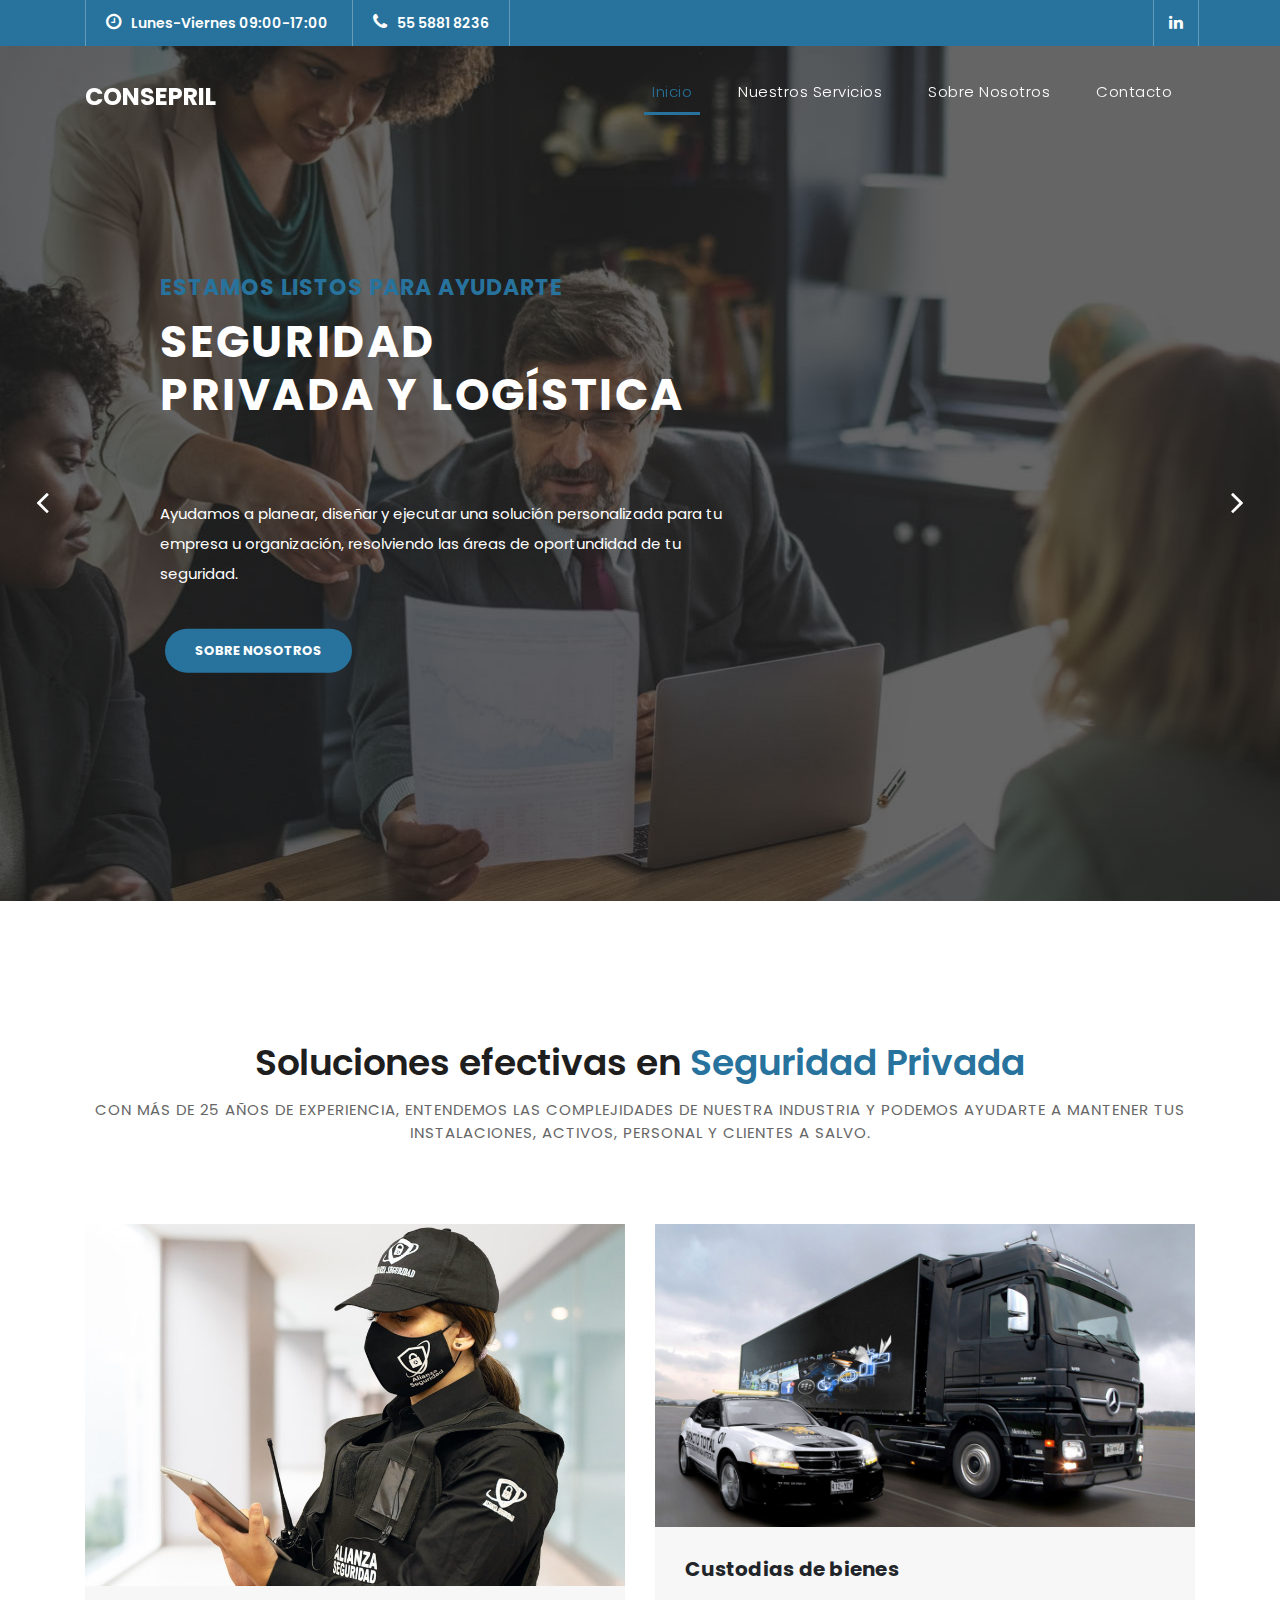
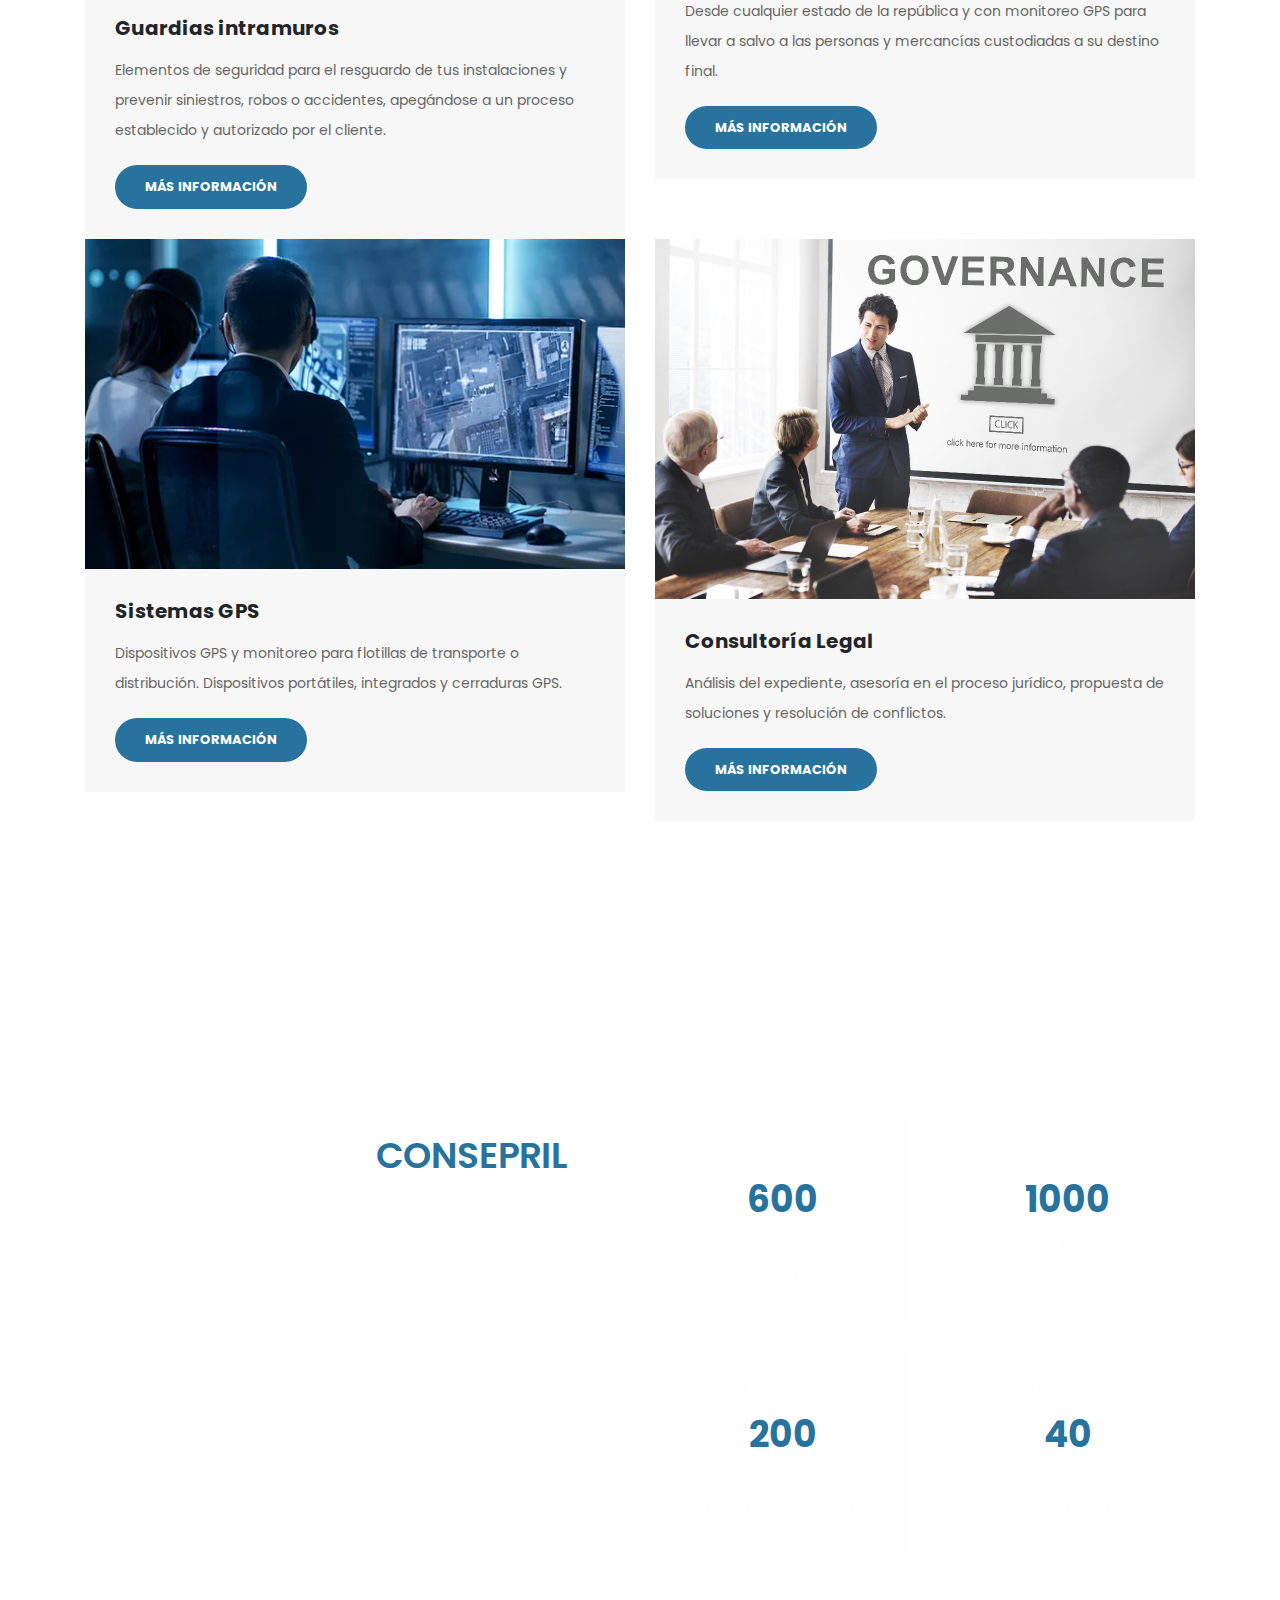
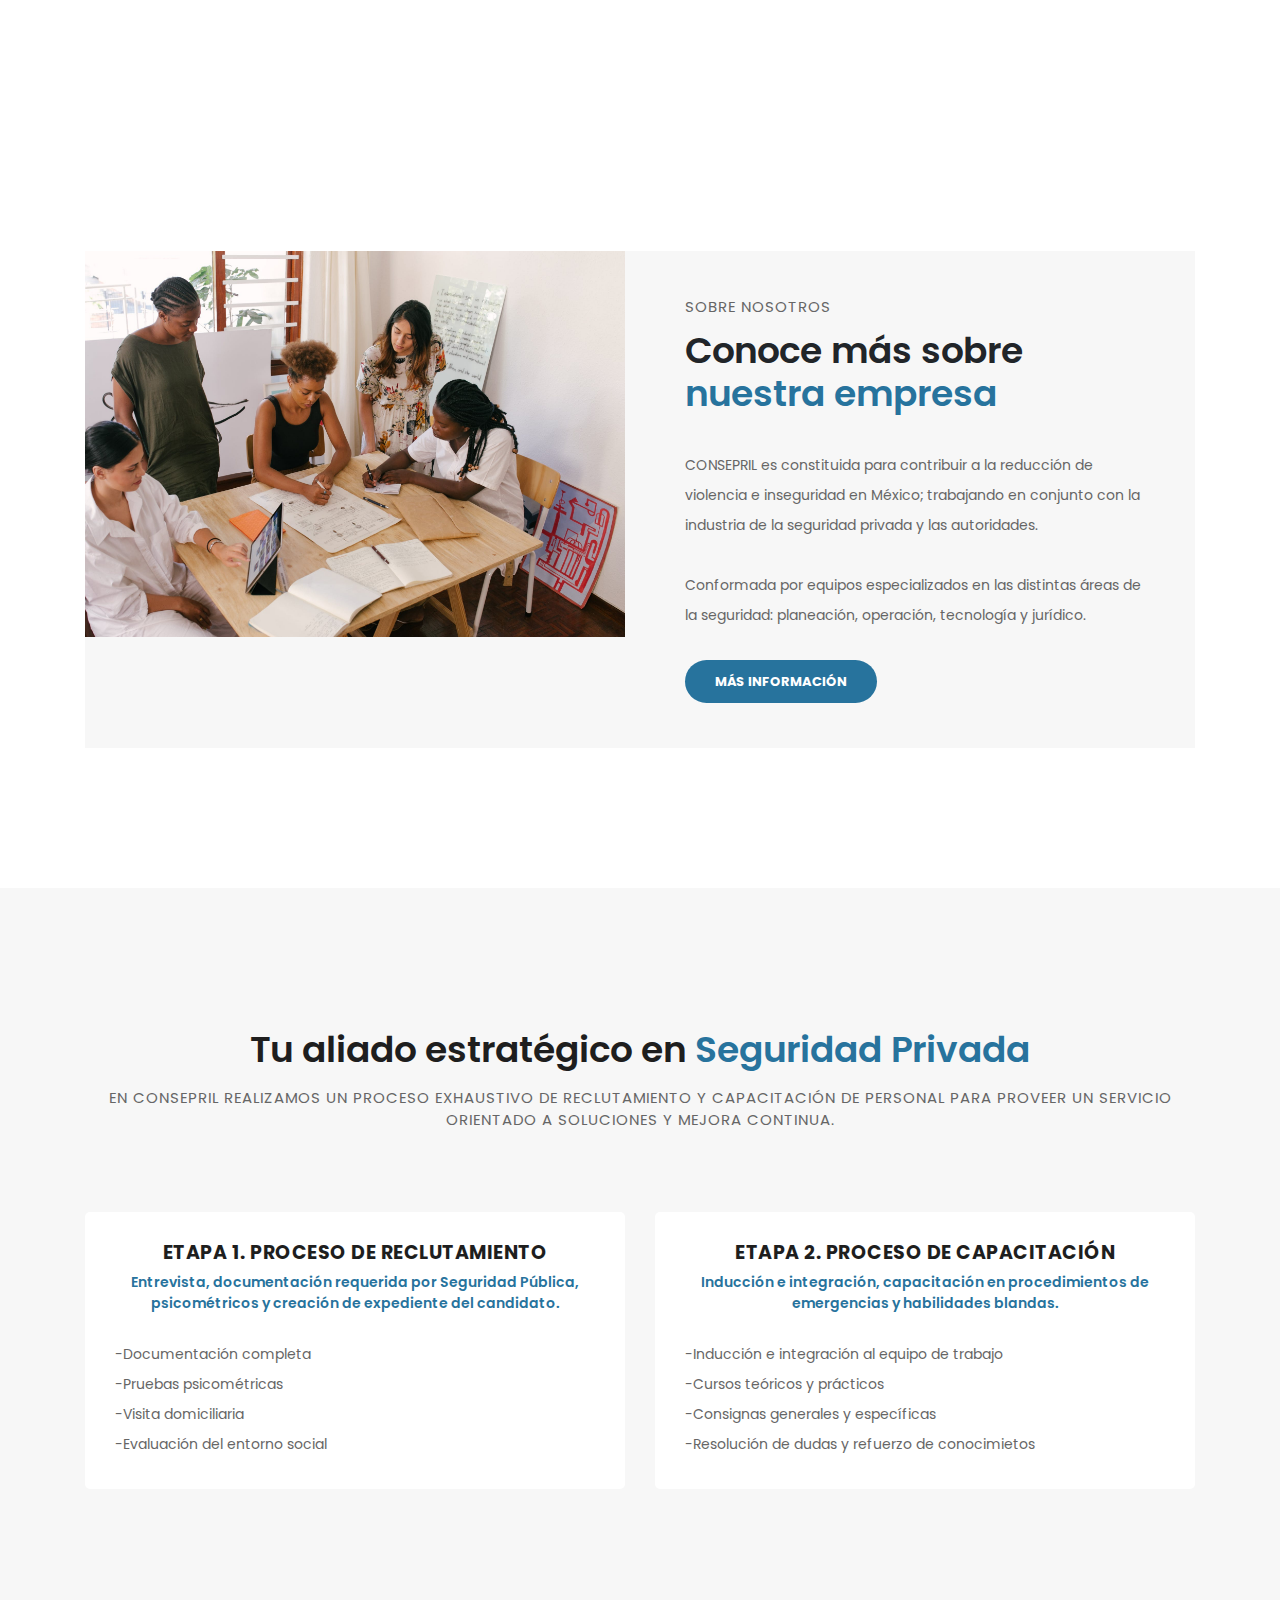
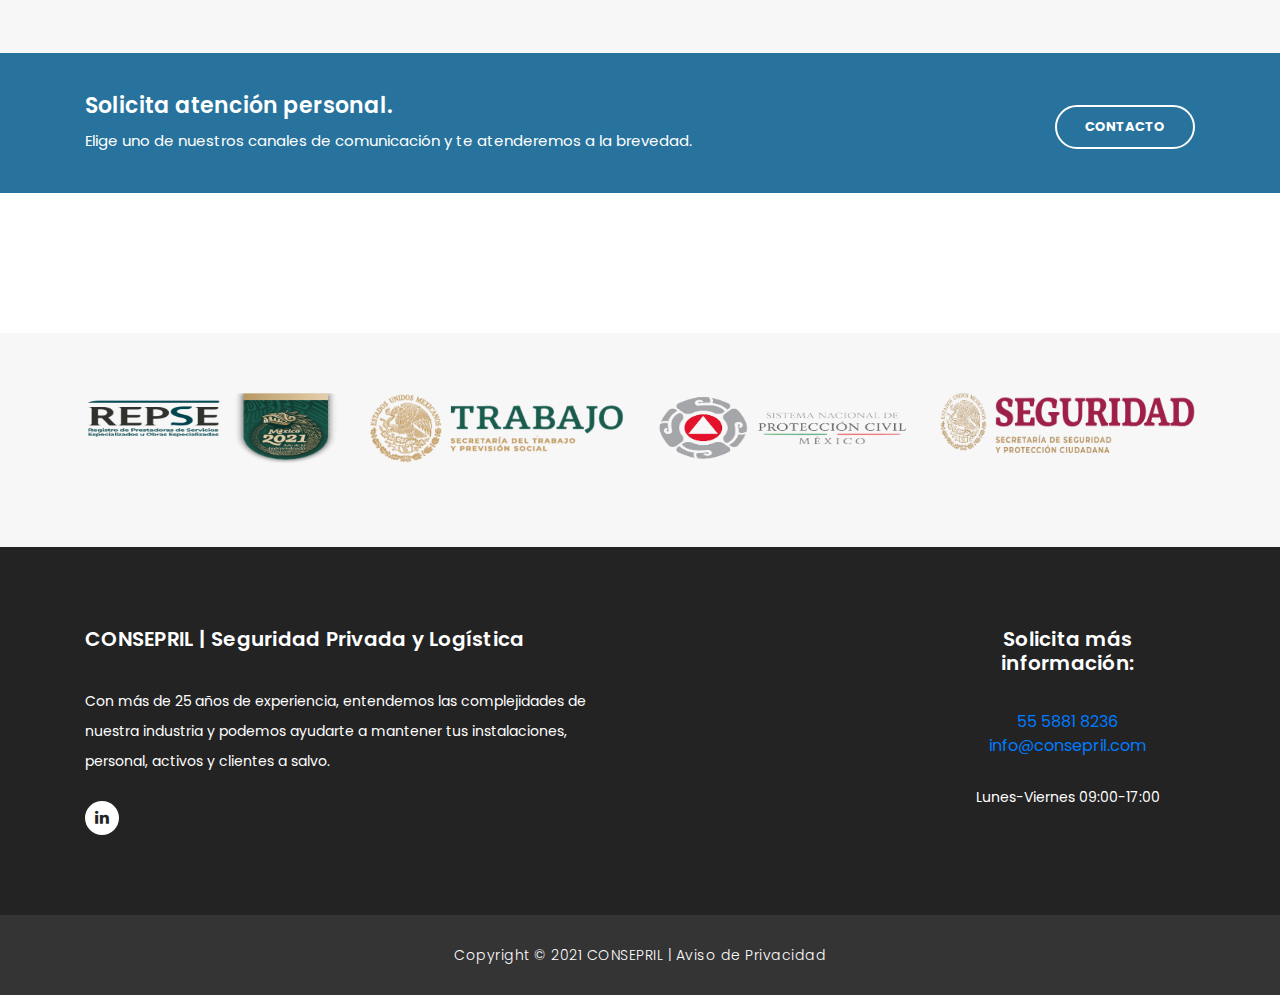
==== index.html @ 5b030048 "Updates" ====
<!DOCTYPE html>
<html lang="en">

  <head>

    <meta charset="utf-8">
    <meta name="viewport" content="width=device-width, initial-scale=1, shrink-to-fit=no">
    <meta name="description" content="">
    <meta name="author" content="TemplateMo">
    <link href="https://fonts.googleapis.com/css?family=Poppins:100,200,300,400,500,600,700,800,900&display=swap" rel="stylesheet">

    <title>CONSEPRIL | Seguridad Privada y Logística</title>

    <!-- Bootstrap core CSS -->
    <link href="vendor/bootstrap/css/bootstrap.min.css" rel="stylesheet">

    <!-- Additional CSS Files -->
    <link rel="stylesheet" href="assets/css/fontawesome.css">
    <link rel="stylesheet" href="assets/css/templatemo-finance-business.css">
    <link rel="stylesheet" href="assets/css/owl.css">
<!--

Finance Business TemplateMo

https://templatemo.com/tm-545-finance-business

-->
  </head>

  <body>

    <!-- ***** Preloader Start ***** -->
    <div id="preloader">
        <div class="jumper">
            <div></div>
            <div></div>
            <div></div>
        </div>
    </div>  
    <!-- ***** Preloader End ***** -->

    <!-- Header -->
    <div class="sub-header">
      <div class="container">
        <div class="row">
          <div class="col-md-8 col-xs-12">
            <ul class="left-info">
              <li><a href="#"><i class="fa fa-clock-o"></i>Lunes-Viernes 09:00-17:00</a></li>
              <li><a href="#"><i class="fa fa-phone"></i>55 5881 8236</a></li>
            </ul>
          </div>
          <div class="col-md-4">
            <ul class="right-icons">
              <li><a href="https://www.linkedin.com/company/consepril/"><i class="fa fa-linkedin"></i></a></li>
            </ul>
          </div>
        </div>
      </div>
    </div>

    <header class="">
      <nav class="navbar navbar-expand-lg">
        <div class="container">
          <a class="navbar-brand" href="index.html"><h2>CONSEPRIL</h2></a>
          <button class="navbar-toggler" type="button" data-toggle="collapse" data-target="#navbarResponsive" aria-controls="navbarResponsive" aria-expanded="false" aria-label="Toggle navigation">
            <span class="navbar-toggler-icon"></span>
          </button>
          <div class="collapse navbar-collapse" id="navbarResponsive">
            <ul class="navbar-nav ml-auto">
              <li class="nav-item">
                <a class="nav-link current" href="#top">Inicio
                  <span class="sr-only">(current)</span>
                </a>
              </li>
              <li class="nav-item">
                <a class="nav-link" href="#services">Nuestros Servicios</a>
              </li>
              <li class="nav-item">
                <a class="nav-link" href="#about">Sobre Nosotros</a>
              </li>              
              <li class="nav-item">
                <a class="nav-link" href="#contactus">Contacto</a>
              </li>
            </ul>
          </div>
        </div>
      </nav>
    </header>

    <!-- Page Content -->
    <!-- Banner Starts Here -->
    <div class="main-banner header-text" id="top">
        <div class="Modern-Slider">
          <!-- Item -->
          <div class="item item-1">
            <div class="img-fill">
                <div class="text-content">
                  <h6>Estamos listos para ayudarte</h6>
                  <h4>Seguridad<br> Privada y Logística</h4>
                  <br><br><p>Ayudamos a planear, diseñar y ejecutar una solución personalizada para tu empresa u organización, resolviendo las áreas de oportundidad de tu seguridad.</p>
                  <a href="#about" class="filled-button">Sobre Nosotros</a>
                </div>
            </div>
          </div>
          <!-- // Item -->
          <!-- Item -->
          <div class="item item-2">
            <div class="img-fill">
                <div class="text-content">
                  <h6>Guardias intramuros</h6>
                  <h4>Protegemos <br>tu patrimonio<br> y tranquilidad</h4>
                  <br><br><p>Personal capacitado en procedimientos de emergencias, enfocados en soluciones y mejora continua.</p>
                  <a href="#services" class="filled-button">Nuestros Servicios</a>
                </div>
            </div>
          </div>
          <!-- // Item -->
          <!-- Item -->
          <div class="item item-3">
            <div class="img-fill">
                <div class="text-content">
                  <h6>Custodias de bienes</h6>
                  <h4>Protegemos <br>tu personal<br> y mercancías</h4>
                  <br><br> <p>Enfocados a prevenir riesgos, llevando a salvo a las personas y mercancías custodiadas a su destino final.</p>
                  <a href="#services" class="filled-button">Nuestros Servicios</a>
                </div>
            </div>
          </div>
          <div class="item item-3">
            <div class="img-fill">
                <div class="text-content">
                  <h6>Sistemas GPS</h6>
                  <h4>Protegemos <br>tus vehículos<br> vía GPS</h4>
                  <br><br><p>Nuestros dispositivos permiten detectar encendido del motor, geo-localización, inmobilización del vehículo, entre otros.</p>
                  <a href="#services" class="filled-button">Nuestros Servicios</a>
                </div>
            </div>
          </div>
          <div class="item item-3">
            <div class="img-fill">
                <div class="text-content">
                  <h6>Consultoría Legal</h6>
                  <h4>Soporte jurídico ante siniestros</h4>
                  <br><br><p>Nuestro equipo jurídico te asesora y acompaña. Especialistas en derecho penal y criminología.</p>
                  <a href="#services" class="filled-button">Nuestros Servicios</a>
                </div>
            </div>
          </div>
          <!-- // Item -->
        </div>
    </div>
    <!-- Banner Ends Here -->


    <div class="services" id="services">
      <div class="container">
        <div class="row">
          <div class="col-md-12">
            <div class="section-heading">
              <h2>Soluciones efectivas en<em> Seguridad Privada</em></h2>
              <span>Con más de 25 años de experiencia, entendemos las complejidades de nuestra industria y podemos ayudarte a mantener tus instalaciones, activos, personal y clientes a salvo.</span>
            </div>
          </div>
          <div class="col-md-6">
            <div class="service-item">
              <img src="assets/images/guardiaex.jpeg" alt="">
              <div class="down-content">
                <h4>Guardias intramuros</h4>
                <p>Elementos de seguridad para el resguardo de tus instalaciones y prevenir siniestros, robos o accidentes, apegándose a un proceso establecido y autorizado por el cliente.</p>
                <a href="services.html" class="filled-button">Más Información</a>
              </div>
            </div>
          </div>
          <div class="col-md-6">
            <div class="service-item">
              <img src="assets/images/custodiaex.jpeg" alt="">
              <div class="down-content">
                <h4>Custodias de bienes </h4>
                <p>Desde cualquier estado de la república y con monitoreo GPS para llevar a salvo a las personas y mercancías custodiadas a su destino final.</p>
                <a href="services.html" class="filled-button">Más Información</a>
              </div>
            </div>
          </div>
          <div class="col-md-6">
            <div class="service-item">
              <img src="assets/images/gpsex.webp" alt="">
              <div class="down-content">
                <h4>Sistemas GPS</h4>
                <p>Dispositivos GPS y monitoreo para flotillas de transporte o distribución. Dispositivos portátiles, integrados y cerraduras GPS.</p>
                <a href="services.html" class="filled-button">Más Información</a>
              </div>
            </div>
          </div>
            <div class="col-md-6">
              <div class="service-item">
                <img src="assets/images/abogadosex.jpeg" alt="">
                <div class="down-content">
                  <h4>Consultoría Legal</h4>
                  <p>Análisis del expediente, asesoría en el proceso jurídico, propuesta de soluciones y resolución de conflictos.</p>
                  <a href="services.html" class="filled-button">Más Información</a>
                </div>
              </div>
          </div>
        </div>
      </div>
    </div>

    <div class="fun-facts">
      <div class="container">
        <div class="row">
          <div class="col-md-6">
            <div class="left-content">
              <span>Resultados 2020</span>
              <h2>Nuestros logros<em> CONSEPRIL</em></h2>
              <p>Agradecemos la confianza de nuestros clientes y reiteramos nuestro compromiso de brindar servicios enfocados a soluciones y mejora continua. 
              <br><br>Para nosotros es importante ser una empresa que contribuya a reducir el índice de violencia e inseguridad, preservando la vida humana y protegiendo su patrimonio.</p>
              <!--Boton <a href="" class="filled-button">Read More</a> -->
            </div>
          </div>
          <div class="col-md-6 align-self-center">
            <div class="row">
              <div class="col-md-6">
                <div class="count-area-content">
                  <div class="count-title">Más de</div>
                  <div class="count-digit">600</div>
                  <div class="count-title">Guardias Capacitados</div>
                </div>
              </div>
              <div class="col-md-6">
                <div class="count-area-content">
                  <div class="count-title">Más de</div>
                  <div class="count-digit">1000</div>
                  <div class="count-title">Custodias realizadas</div>
                </div>
              </div>
              <div class="col-md-6">
                <div class="count-area-content">
                  <div class="count-title">Más de</div>
                  <div class="count-digit">200</div>
                  <div class="count-title">Vehículos protegidos vía GPS</div>
                </div>
              </div>
              <div class="col-md-6">
                <div class="count-area-content">
                  <div class="count-title">Más de</div>
                  <div class="count-digit">40</div>
                  <div class="count-title">Eventualidades atendidas</div>
                </div>
              </div>
            </div>
          </div>
        </div>
      </div>
    </div>

    <div class="more-info" id="about">
      <div class="container">
        <div class="row">
          <div class="col-md-12">
            <div class="more-info-content">
              <div class="row">
                <div class="col-md-6">
                  <div class="left-image">
                    <img src="assets/images/nosex.jpeg" alt="">
                  </div>
                </div>
                <div class="col-md-6 align-self-center">
                  <div class="right-content">
                    <span>Sobre Nosotros</span>
                    <h2>Conoce más sobre<em> nuestra empresa</em></h2>
                    <p>CONSEPRIL es constituida para contribuir a la reducción de violencia e inseguridad en México; trabajando en conjunto con la industria de la seguridad privada y las autoridades. <br><br>Conformada por equipos especializados en las distintas áreas de la seguridad: planeación, operación, tecnología y jurídico.</p>
                    <a href="about.html" class="filled-button">Más información</a>
                  </div>
                </div>
              </div>
            </div>
          </div>
        </div>
      </div>
    </div>


    
    <div class="testimonials">
      <div class="container">
        <div class="row">
          <div class="col-md-12">
            <div class="section-heading">
              <h2>Tu aliado estratégico en <em>Seguridad Privada</em></h2>
              <span>En CONSEPRIL realizamos un proceso exhaustivo de reclutamiento y capacitación de personal para proveer un servicio orientado a soluciones y mejora continua.</span>
            </div>
          </div>
          <div class="col-md-12">
            <div class="owl-testimonials owl-carousel">
              
              <div class="testimonial-item">
                <div class="inner-content">
                  <h4>ETAPA 1. PROCESO DE RECLUTAMIENTO</h4>
                  <span>Entrevista, documentación requerida por Seguridad Pública, psicométricos y creación de expediente del candidato.</span>
                  <br><br><p style="text-align:justify">-Documentación completa<br>
                    -Pruebas psicométricas<br>
                    -Visita domiciliaria<br>
                    -Evaluación del entorno social</p>
                </div>
              </div>
              
              <div class="testimonial-item">
                <div class="inner-content">
                  <h4>ETAPA 2. PROCESO DE CAPACITACIÓN</h4>
                  <span>Inducción e integración, capacitación en procedimientos de emergencias y habilidades blandas.</span>
                  <br><br><p style="text-align:left">-Inducción e integración al equipo de trabajo<br>
                    -Cursos teóricos y prácticos<br>
                    -Consignas generales y específicas<br>
                    -Resolución de dudas y refuerzo de conocimietos</p>         
                  </div>
              </div>
              
              <div class="testimonial-item">
                <div class="inner-content">
                  <h4>ETAPA 3. PRESTACIÓN DE SERVICIO</h4>
                  <span>Supervisión y retroalimentación para la corrección y mejora en las áreas de oportunidad de los elementos de seguridad.</span>
                  <br><br><p style="text-align:left">-Supervisión<br>
                    -Retroalimentación<br>
                    -Corrección y mejora<br>
                    -Fortalecimiento en áreas de oportunidad</p>         
                  </div>
              </div>              
            </div>

          </div>
        </div>
        
      </div>

    </div>

    <!-- <div class="callback-form">  HERE SHOULD GO A CONTACT FORM
      <div class="container">
        <div class="row">
          <div class="col-md-12">
            <div class="section-heading">
              <h2>Solicita atención <em>personalizada</em></h2>
              <span>Llena el siguiente formulario si deseas ser contactado por nuestro personal para recibir más información o una cotización. Con gusto te atenderemos a la brevedad.</span>
            </div>
          </div>
          <div class="col-md-12">
            <div class="contact-form">
        <form action="webform.html" method="POST">
            <div class="row">
                <div class="col-lg-4 col-md-12 col-sm-12">
                <label for="name" class="form-label"></label>
                <input type="text" class="form-control" id="name" name="name" placeholder="Nombre y apellido" tabindex="1" required>
                </div>
                <div class="col-lg-4 col-md-12 col-sm-12">
                <label for="email" class="form-label"></label>
                <input type="email" class="form-control" id="email" name="email" placeholder="Email" tabindex="2" required>
            </div>
            <div class="col-lg-4 col-md-12 col-sm-12">
                <label for="phone" class="form-label"></label>
                <input type="text" class="form-control" id="phone" name="phone" placeholder="Teléfono" tabindex="3" required>
            </div>
            <div class="col-lg-12">
                <label for="message" class="form-label"></label>
                <textarea class="form-control" rows="5" cols="50" id="message" name="message" placeholder="Detalle lo más posible de que manera podemos ayudar: tipo de servicio requerido, en qué ciudad o ubicación, etc." tabindex="4"></textarea>
            </div>
            <div class="col-lg-12">
                <button type="submit" class="border-button">Envíar mensaje</button>
        </div>
            </div>
        </form>
    </div>
         </div>
        </div>
      </div>
    </div> -->
    <div class="request-form" id="contactus">
      <div class="container">
        <div class="row">
          <div class="col-md-8">
            <h4>Solicita atención personal.</h4>
            <span>Elige uno de nuestros canales de comunicación y te atenderemos a la brevedad. </span>
          </div>
          <div class="col-md-4">
            <a href="contact.html" class="border-button">Contacto</a>
          </div>
        </div>
      </div>
    </div>
    <div class="partners">
      <div class="container">
        <div class="row">
          <div class="col-md-12">
            <div class="owl-partners owl-carousel">
            
              <div class="partner-item">
                <img src="assets/images/REPSE.png" title="1" alt="1" width="250" height="70">
              </div>
              
              <div class="partner-item">
                <img src="assets/images/STPS.png" title="2" alt="2" width="300" height="70">
              </div>

              <div class="partner-item">
                <img src="assets/images/SINAPROC.png" title="4" alt="4" width="300" height="70">
              </div>

              <div class="partner-item">
                <img src="assets/images/sspc.png" title="3" alt="3"  width="250" height="60">
              </div>

              <div class="partner-item">
                <img src="assets/images/shcp.png" title="4" alt="4" width="250" height="70">
              </div>
              
              
            </div>
          </div>
        </div>
      </div>
    </div>


    <!-- Footer Starts Here -->
    <footer>
      <div class="container">
        <div class="row">
          <div class="col-md-6 footer-item">
            <h4>CONSEPRIL | Seguridad Privada y Logística</h4>
            <p>Con más de 25 años de experiencia, entendemos las complejidades de nuestra industria y podemos ayudarte a mantener tus instalaciones, personal, activos y clientes a salvo.</p>
            <ul class="social-icons">
              <li><a href="https://www.linkedin.com/company/consepril"><i class="fa fa-linkedin"></i></a></li>
            </ul>
          </div>
         <!-- <div class="col-md-3 footer-item">
            <h4>Useful Links</h4>
            <ul class="menu-list">
              <li><a href="#">Vivamus ut tellus mi</a></li>
              <li><a href="#">Nulla nec cursus elit</a></li>
              <li><a href="#">Vulputate sed nec</a></li>
              <li><a href="#">Cursus augue hasellus</a></li>
              <li><a href="#">Lacinia ac sapien</a></li>
            </ul>
          </div>-->
          <div class="col-md-3 footer-item">
            <!--<h4>Additional Pages</h4>
            <ul class="menu-list">
              <li><a href="#">About Us</a></li>
              <li><a href="#">How We Work</a></li>
              <li><a href="#">Quick Support</a></li>
              <li><a href="#">Contact Us</a></li>
              <li><a href="#">Privacy Policy</a></li>
            </ul>-->
          </div>
          <div class="col-md-3 footer-item last-item" style="text-align: center;">
            <h4>Solicita más información:</h4>
            <ul class="left-info">
              <li><a href="tel:5558818236">55 5881 8236</a></li>
              <li></li><a href = "mailto: info@consepril.com" >info@consepril.com</a></li> <br>
              <br></brZ><li><p>Lunes-Viernes 09:00-17:00</p> 
            </ul>
            <!--<div class="contact-form">
              <form id="contact footer-contact" action="" method="post">
                <div class="row">
                  <div class="col-lg-12 col-md-12 col-sm-12">
                    <fieldset>
                      <input name="name" type="text" class="form-control" id="name" placeholder="Full Name" required="">
                    </fieldset>
                  </div>
                  <div class="col-lg-12 col-md-12 col-sm-12">
                    <fieldset>
                      <input name="email" type="text" class="form-control" id="email" pattern="[^ @]*@[^ @]*" placeholder="E-Mail Address" required="">
                    </fieldset>
                  </div>
                  <div class="col-lg-12">
                    <fieldset>
                      <textarea name="message" rows="6" class="form-control" id="message" placeholder="Your Message" required=""></textarea>
                    </fieldset>
                  </div>
                  <div class="col-lg-12">
                    <fieldset>
                      <button type="submit" id="form-submit" class="filled-button">Send Message</button>
                    </fieldset>
                  </div>
                </div>
              </form>
            </div>-->
          </div>
        </div>
      </div>
    </footer>
    
    <div class="sub-footer">
      <div class="container">
        <div class="row">
          <div class="col-md-12">
            <p>Copyright &copy; 2021 CONSEPRIL |
            <a rel="nofollow noopener" href="https://consepril.com/aviso-de-privacidad/" target="_blank">Aviso de Privacidad</a></p>
          </div>
        </div>
      </div>
    </div>

    <!-- Bootstrap core JavaScript -->
    <script src="vendor/jquery/jquery.min.js"></script>
    <script src="vendor/bootstrap/js/bootstrap.bundle.min.js"></script>

    <!-- Additional Scripts -->
    <script src="assets/js/jquery.singlePageNav.min.js"></script>
    <script src="assets/js/custom.js"></script>
    <script src="assets/js/owl.js"></script>
    <script src="assets/js/slick.js"></script>
    <script src="assets/js/accordions.js"></script>
    <script>
      $(function() {
        // Single Page Nav
        $('#navbarResponsive').singlePageNav({
          'offset': 100,
          'filter': ':not(.external)'
        });

        // On mobile, close the menu after nav-link click
        $('#navbarResponsive .navbar-nav .nav-item .nav-link').click(function(){
          $('#navbarResponsive').removeClass('show');
        });
      });
    </script>

    <script language = "text/Javascript"> 
      cleared[0] = cleared[1] = cleared[2] = 0; //set a cleared flag for each field
      function clearField(t){                   //declaring the array outside of the
      if(! cleared[t.id]){                      // function makes it static and global
          cleared[t.id] = 1;  // you could use true and false, but that's more typing
          t.value='';         // with more chance of typos
          t.style.color='#fff';
          }
      }
    </script>

  </body>
</html>
---- assets/css/templatemo-finance-business.css ----
/* 

TemplateMo - Finance Business

https://templatemo.com/tm-545-finance-business

*/

body {
  font-family: 'Poppins', sans-serif;
  overflow-x: hidden;
  text-rendering: optimizeLegibility;
  -webkit-font-smoothing: antialiased;
  -moz-osx-font-smoothing: grayscale;
}
p {
	margin-bottom: 0px;
	font-size: 14px;
	color: #666666;
	line-height: 30px;
}
a {
	text-decoration: none!important;
}
ul {
	padding: 0;
	margin: 0;
	list-style: none;
}

h1,h2,h3,h4,h5,h6 {
	margin: 0px;
}

a.filled-button {
	background-color: #27739D;
	color: #fff;
	font-size: 13px;
	text-transform: uppercase;
	font-weight: 700;
	padding: 12px 30px;
	border-radius: 30px;
	display: inline-block;
	transition: all 0.3s;
}

a.filled-button:hover {
	background-color: #fff;
	color: #27739D;
}

a.border-button {
	background-color: transparent;
	color: #fff;
	border: 2px solid #fff;
	font-size: 13px;
	text-transform: uppercase;
	font-weight: 700;
	padding: 10px 28px;
	border-radius: 30px;
	display: inline-block;
	transition: all 0.3s;
}

a.border-button:hover {
	background-color: #fff;
	color: #27739D;
}

.section-heading {
	text-align: center;
	margin-bottom: 80px;
}

.section-heading h2 {
	font-size: 36px;
	font-weight: 600;
	color: #1e1e1e;
}

.section-heading em {
	font-style: normal;
	color: #27739D;
}

.section-heading span {
	display: block;
	margin-top: 15px;
	text-transform: uppercase;
	font-size: 15px;
	color: #666;
	letter-spacing: 1px;
}

#preloader {
  overflow: hidden;
  background: #27739D;
  left: 0;
  right: 0;
  top: 0;
  bottom: 0;
  position: fixed;
  z-index: 9999999;
  color: #fff;
}

#preloader .jumper {
  left: 0;
  top: 0;
  right: 0;
  bottom: 0;
  display: block;
  position: absolute;
  margin: auto;
  width: 50px;
  height: 50px;
}

#preloader .jumper > div {
  background-color: #fff;
  width: 10px;
  height: 10px;
  border-radius: 100%;
  -webkit-animation-fill-mode: both;
  animation-fill-mode: both;
  position: absolute;
  opacity: 0;
  width: 50px;
  height: 50px;
  -webkit-animation: jumper 1s 0s linear infinite;
  animation: jumper 1s 0s linear infinite;
}

#preloader .jumper > div:nth-child(2) {
  -webkit-animation-delay: 0.33333s;
  animation-delay: 0.33333s;
}

#preloader .jumper > div:nth-child(3) {
  -webkit-animation-delay: 0.66666s;
  animation-delay: 0.66666s;
}

@-webkit-keyframes jumper {
  0% {
    opacity: 0;
    -webkit-transform: scale(0);
    transform: scale(0);
  }
  5% {
    opacity: 1;
  }
  100% {
    -webkit-transform: scale(1);
    transform: scale(1);
    opacity: 0;
  }
}

@keyframes jumper {
  0% {
    opacity: 0;
    -webkit-transform: scale(0);
    transform: scale(0);
  }
  5% {
    opacity: 1;
  }
  100% {
    opacity: 0;
  }
}

/* Sub Header Style */

.sub-header {
	background-color: #27739D;
	height: 46px;
	line-height: 46px;
}

.sub-header ul li {
	display: inline-block;
}

.sub-header ul.left-info li {
	border-left: 1px solid rgba(250,250,250,0.3);
	padding: 0px 20px;
}

.sub-header ul.left-info li:last-child {
	border-right: 1px solid rgba(250,250,250,0.3);
}

.sub-header ul.left-info li i {
	margin-right: 10px;
	font-size: 18px;
}

.sub-header ul.left-info li a {
	color: #fff;
	font-size: 14px;
	font-weight: 600;
}

.sub-header ul.right-icons {
	float: right;
}

.sub-header ul.right-icons li {
	margin-right: -4px;
	width: 46px;
	display: inline-block;
	text-align: center;
	border-right: 1px solid rgba(250,250,250,0.3);
}

.sub-header ul.right-icons li:first-child {
	border-left: 1px solid rgba(250,250,250,0.3);
}

.sub-header ul.right-icons li a {
	color: #fff;
	transition: all 0.3s;
}

.sub-header ul.right-icons li a:hover {
	opacity: 0.75;
}



/* Header Style */
header {
	position: absolute;
	z-index: 99999;
	width: 100%;
	background-color: transparent!important;
	height: 80px;
	-webkit-transition: all 0.3s ease-in-out 0s;
    -moz-transition: all 0.3s ease-in-out 0s;
    -o-transition: all 0.3s ease-in-out 0s;
    transition: all 0.3s ease-in-out 0s;
}
header .navbar {
	padding: 20px 0px;
}
.background-header .navbar {
	padding: 10px 0px;
}
.background-header {
	top: 0;
	position: fixed;
	background-color: #fff!important;
	box-shadow: 0px 1px 10px rgba(0,0,0,0.1);
}
.background-header .navbar-brand h2 {
	color: #27739D!important;
}
.background-header .navbar-nav a.nav-link {
	color: #1e1e1e!important;
}
.background-header .navbar-nav .nav-link:hover,
.background-header .navbar-nav .active>.nav-link,
.background-header .navbar-nav .nav-link.current,
.background-header .navbar-nav .nav-link.show,
.background-header .navbar-nav .show>.nav-link {
	color: #27739D!important;
}
.navbar .navbar-brand {
	float: 	left;
	margin-top: 12px;
	outline: none;
}
.navbar .navbar-brand h2 {
	color: #fff;
	text-transform: uppercase;
	font-size: 24px;
	font-weight: 700;
	-webkit-transition: all .3s ease 0s;
    -moz-transition: all .3s ease 0s;
    -o-transition: all .3s ease 0s;
    transition: all .3s ease 0s;
}
.navbar .navbar-brand h2 em {
	font-style: normal;
	font-size: 16px;
}
#navbarResponsive {
	z-index: 999;
}
.navbar-collapse {
	text-align: center;
}
.navbar .navbar-nav .nav-item {
	margin: 0px 15px;
}
.navbar .navbar-nav a.nav-link {
	text-transform: capitalize;
	font-size: 15px;
	font-weight: 300;
	letter-spacing: 0.5px;
	color: #fff;
	transition: all 0.5s;
	margin-top: 5px;
}
.navbar .navbar-nav .nav-link:hover,
.navbar .navbar-nav .active>.nav-link,
.navbar .navbar-nav .nav-link.current,
.navbar .navbar-nav .nav-link.show,
.navbar .navbar-nav .show>.nav-link {
	color: #27739D;
	border-bottom: 3px solid #27739D;
}
.navbar .navbar-toggler-icon {
	background-image: none;
}
.navbar .navbar-toggler {
	border-color: #fff;
	background-color: #fff;	
	height: 36px;
	outline: none;
	border-radius: 0px;
	position: absolute;
	right: 30px;
	top: 20px;
}
.navbar .navbar-toggler-icon:after {
	content: '\f0c9';
	color: #27739D;
	font-size: 18px;
	line-height: 26px;
	font-family: 'FontAwesome';
}



/* Banner Style */

.img-fill{
  width: 100%;
  display: block;
  overflow: hidden;
  position: relative;
  text-align: center
}

.img-fill img {
  min-height: 100%;
  min-width: 100%;
  position: relative;
  display: inline-block;
  max-width: none;
}

*,
*:before,
*:after {
  -webkit-box-sizing: border-box;
  box-sizing: border-box;
  -webkit-font-smoothing: antialiased;
  -moz-osx-font-smoothing: grayscale;
}

.Grid1k {
  padding: 0 15px;
  max-width: 1200px;
  margin: auto;
}

.blocks-box,
.slick-slider {
  margin: 0;
  padding: 0!important;
}

.slick-slide {
  float: left;
  padding: 0;
}

.Modern-Slider .item .img-fill {
	background-size: cover;
	background-position: center center;
	background-repeat: no-repeat;
	height:95vh;
}

.Modern-Slider .item-1 .img-fill {
	background-image: url(../images/slide_01.jpg);
}

.Modern-Slider .item-2 .img-fill {
	background-image: url(../images/slide_02.jpg);
}

.Modern-Slider .item-3 .img-fill {
	background-image: url(../images/slide_03.jpg);
}

.Modern-Slider .NextArrow{
  position:absolute;
  top:50%;
  right:30px;
  border:0 none;
  background-color: transparent;
  text-align:center;
  font-size: 36px;
  font-family: 'FontAwesome';
  color:#FFF;
  z-index:5;
  outline: none;
  cursor: pointer;
}


.Modern-Slider .NextArrow:before{
  content:'\f105';
}

.Modern-Slider .PrevArrow {
  position:absolute;
  top:50%;
  left:30px;
  border:0 none;
  background-color: transparent;
  text-align:center;
  font-size: 36px;
  font-family: 'FontAwesome';
  color:#FFF;
  z-index:5;
  outline: none;
  cursor: pointer;
}

.Modern-Slider .PrevArrow:before{
  content:'\f104';
}

ul.slick-dots {
  display: none!important;
}

.Modern-Slider .text-content {
	text-align: left;
  	width: 75%;
  	position: absolute;
  	top: 50%;
  	left: 50%;
  	transform: translate(-50%, -50%);
}

.Modern-Slider .item h6 {
  margin-bottom: 15px;
  font-size: 22px;
  text-transform: uppercase;
  font-weight: 700;
  letter-spacing: 1px;
  color:#27739D;
  animation:fadeOutRight 1s both;
}

.Modern-Slider .item h4 {
  margin-bottom: 30px;
  text-transform: uppercase;
  font-size: 44px;
  font-weight: 700;
  letter-spacing: 2.5px;
  color:#FFF;
  overflow:hidden;
  animation:fadeOutLeft 1s both;
}

.Modern-Slider .item p {
	max-width: 570px;
	color: #fff;
	font-size: 15px;
	font-weight: 400;
	line-height: 30px;
	margin-bottom: 40px;
}

.Modern-Slider .item a {
  margin: 0 5px;
}

.Modern-Slider .item.slick-active h6{
  animation:fadeInDown 1s both 1s;
}

.Modern-Slider .item.slick-active h4{
  animation:fadeInLeft 1s both 1.5s;
}

.Modern-Slider .item.slick-active{
  animation:Slick-FastSwipeIn 1s both;
}

.Modern-Slider .buttons {
  position: relative;
}

.Modern-Slider {background:#000;}


/* ==== Slick Slider Css Ruls === */
.slick-slider{position:relative;display:block;-webkit-user-select:none;-moz-user-select:none;-ms-user-select:none;user-select:none;-webkit-touch-callout:none;-khtml-user-select:none;-ms-touch-action:pan-y;touch-action:pan-y;-webkit-tap-highlight-color:transparent}
.slick-list{position:relative;display:block;overflow:hidden;margin:0;padding:0}
.slick-list:focus{outline:none}.slick-list.dragging{cursor:hand}
.slick-slider .slick-track,.slick-slider .slick-list{-webkit-transform:translate3d(0,0,0);-ms-transform:translate3d(0,0,0);transform:translate3d(0,0,0)}
.slick-track{position:relative;top:0;left:0;display:block}
.slick-track:before,.slick-track:after{display:table;content:''}.slick-track:after{clear:both}
.slick-loading .slick-track{visibility:hidden}
.slick-slide{display:none;float:left /* If RTL Make This Right */ ;height:100%;min-height:1px}
.slick-slide.dragging img{pointer-events:none}
.slick-initialized .slick-slide{display:block}
.slick-loading .slick-slide{visibility:hidden}
.slick-vertical .slick-slide{display:block;height:auto;border:1px solid transparent}




/* Request Form */

.request-form {
	background-color: #27739D;
	padding: 40px 0px;
	color: #fff;
}

.request-form h4 {
	font-size: 22px;
	font-weight: 600;
}

.request-form span {
	font-size: 15px;
	font-weight: 400;
	display: inline-block;
	margin-top: 10px;
}

.request-form a.border-button {
	margin-top: 12px;
	float: right;
}




/* Services */

.services {
	margin-top: 140px;
}

.service-item img {
	width: 100%;
	overflow: hidden;
}

.service-item .down-content {
	background-color: #f7f7f7;
	padding: 30px;
}

.service-item .down-content h4 {
	font-size: 20px;
	font-weight: 700;
	letter-spacing: 0.25px;
	margin-bottom: 15px;
}

.service-item .down-content p {
	margin-bottom: 20px;
}



/* Fun Facts */

.fun-facts {
	margin-top: 140px;
	background-image: url(../images/fun-facts-bg.jpg);
	background-position: center center;
	background-repeat: no-repeat;
	background-size: cover;
	background-attachment: fixed;
	padding: 140px 0px;
	color: #fff;
}

.fun-facts span {
	text-transform: uppercase;
	font-size: 15px;
	color: #fff;
	letter-spacing: 1px;
	margin-bottom: 10px;
	display: block;
}

.fun-facts h2 {
	font-size: 36px;
	font-weight: 600;
	margin-bottom: 35px;
}

.fun-facts em {
	font-style: normal;
	color: #27739D;
}

.fun-facts p {
	color: #fff;
	margin-bottom: 40px;
}

.fun-facts .left-content {
	margin-right: 45px;
}

.count-area-content {
	text-align: center;
	background-color: rgba(250,250,250,0.1);
	padding: 25px 30px 35px 30px;
	margin: 15px 0px;
}

.count-digit {
    margin: 5px 0px;
    color: #27739D;
    font-weight: 700;
    font-size: 36px;
}
.count-title {
    font-size: 18px;
    font-weight: 600;
    color: #fff;
    letter-spacing: 0.5px;
}



/* More Info */

.more-info {
	margin-top: 140px;
}

.more-info .left-image img {
	width: 100%;
	overflow: hidden;
}

.more-info .more-info-content {
	background-color: #f7f7f7;
}

.about-info .more-info-content {
	background-color: transparent;
}

.about-info .right-content {
	padding: 0px!important;
	margin-right: 30px;
}

.more-info .right-content {
	padding: 45px 45px 45px 30px;
}

.more-info .right-content span {
	text-transform: uppercase;
	font-size: 15px;
	color: #666;
	letter-spacing: 1px;
	margin-bottom: 10px;
	display: block;
}

.more-info .right-content h2 {
	font-size: 36px;
	font-weight: 600;
	margin-bottom: 35px;
}

.more-info .right-content em {
	font-style: normal;
	color: #27739D;
}

.more-info .right-content p {
	margin-bottom: 30px;
}


/* Testimonials Style */

.about-testimonials {
	margin-top: 0px!important;
}

.testimonials {
	margin-top: 140px;
	background-color: #f7f7f7;
	padding: 140px 0px;
}
.testimonial-item .inner-content {
	text-align: center;
	background-color: #fff;	
	padding: 30px;
	border-radius: 5px;
}
.testimonial-item p {
	font-size: 14px;
	font-weight: 400;
}
.testimonial-item h4 {
	font-size: 19px;
	font-weight: 700;
	color: #1e1e1e;
	letter-spacing: 0.5px;
	margin-bottom: 0px;
}
.testimonial-item span {
	display: inline-block;
	margin-top: 8px;
	font-weight: 600;
	font-size: 14px;
	color: #27739D;
}
.testimonial-item img {
	max-width: 60px;
	border-radius: 50%;
	margin: 25px auto 0px auto;
}




/* Call Back Style */

.callback-services {
	border-top: 1px solid #eee;
	padding-top: 140px;
}

.contact-us {
	background-color: #f7f7f7;
	padding: 140px 0px;
}

.contact-us .contact-form {
	background-color: transparent!important;
	padding: 0!important;
}

.callback-form {
	margin-top: 140px;
}

.callback-form .contact-form {
	background-color: #27739D;
	padding: 60px;
	border-radius: 5px;
	text-align: center;
}

.callback-form .contact-form input {
	border-radius: 20px;
	height: 40px;
	line-height: 40px;
	display: inline-block;
	padding: 0px 15px;
	color: #6a6a6a;
	font-size: 13px;
	text-transform: none;
	box-shadow: none;
	border: none;
	margin-bottom: 35px;
}

.callback-form .contact-form input:focus {
	outline: none;
	box-shadow: none;
	border: none;
}

.callback-form .contact-form textarea {
	border-radius: 20px;
	height: 120px;
	max-height: 200px;
	min-height: 120px;
	display: inline-block;
	padding: 15px;
	color: #6a6a6a;
	font-size: 13px;
	text-transform: none;
	box-shadow: none;
	border: none;
	margin-bottom: 35px;
}

.callback-form .contact-form textarea:focus {
	outline: none;
	box-shadow: none;
	border: none;
}

.callback-form .contact-form ::-webkit-input-placeholder { /* Edge */
  color: #aaa;
}
.callback-form .contact-form :-ms-input-placeholder { /* Internet Explorer 10-11 */
  color: #aaa;
}
.callback-form .contact-form ::placeholder {
  color: #aaa;
}

.callback-form .contact-form button.border-button {
	background-color: transparent;
	color: #fff;
	border: 2px solid #fff;
	font-size: 13px;
	text-transform: uppercase;
	font-weight: 700;
	padding: 10px 28px;
	border-radius: 30px;
	display: inline-block;
	transition: all 0.3s;
	outline: none;
	box-shadow: none;
	text-shadow: none;
	cursor: pointer;
}

.callback-form .contact-form button.border-button:hover {
	background-color: #fff;
	color: #27739D;
}

.contact-us .contact-form button.filled-button {
	background-color: #27739D;
	color: #fff;
	border: none;
	font-size: 13px;
	text-transform: uppercase;
	font-weight: 700;
	padding: 12px 30px;
	border-radius: 30px;
	display: inline-block;
	transition: all 0.3s;
	outline: none;
	box-shadow: none;
	text-shadow: none;
	cursor: pointer;
}

.contact-us .contact-form button.filled-button:hover {
	background-color: #fff;
	color: #27739D;
}



/* Partners Style */

.contact-partners {
	margin-top: -8px!important;
}

.partners {
	margin-top: 140px;
	background-color: #f7f7f7;
	padding: 60px 0px;
}

.partners .owl-item {
	text-align: center;
	cursor: pointer;
}

.partners .partner-item img {
	max-width: 300px;
	margin: auto;
}



/* Footer Style */

footer {
	background-color: #232323;
	padding: 80px 0px;
	color: #fff;
}

footer h4 {
	color: #fff;
	font-size: 20px;
	font-weight: 600;
	letter-spacing: 0.25px;
	margin-bottom: 35px;
}
footer p {
	color: #fff;
}

footer ul.social-icons {
	margin-top: 25px;
}

footer ul.social-icons li {
	display: inline-block;
	margin-right: 5px;
}

footer ul.social-icons li:last-child {
	margin-right: 0px;
}

footer ul.social-icons li a {
	width: 34px;
	height: 34px;
	display: inline-block;
	line-height: 34px;
	text-align: center;
	background-color: #fff;
	color: #232323;
	border-radius: 50%;
	transition: all 0.3s;
}

footer ul.social-icons li a:hover {
	background-color: #27739D;
}

footer ul.menu-list li {
	margin-bottom: 13px;
}

footer ul.menu-list li:last-child {
	margin-bottom: 0px;
}

footer ul.menu-list li a {
	font-size: 14px;
	color: #fff;
	transition: all 0.3s;
}

footer ul.menu-list li a:hover {
	color: #27739D;
}

footer .contact-form input {
	border-radius: 20px;
	height: 40px;
	line-height: 40px;
	display: inline-block;
	padding: 0px 15px;
	color: #aaa!important;
	background-color: #343434;
	font-size: 13px;
	text-transform: none;
	box-shadow: none;
	border: none;
	margin-bottom: 15px;
}

footer .contact-form input:focus {
	outline: none;
	box-shadow: none;
	border: none;
	background-color: #343434;
}

footer .contact-form textarea {
	border-radius: 20px;
	height: 120px;
	max-height: 200px;
	min-height: 120px;
	display: inline-block;
	padding: 15px;
	color: #aaa!important;
	background-color: #343434;
	font-size: 13px;
	text-transform: none;
	box-shadow: none;
	border: none;
	margin-bottom: 15px;
}

footer .contact-form textarea:focus {
	outline: none;
	box-shadow: none;
	border: none;
	background-color: #343434;
}

footer .contact-form ::-webkit-input-placeholder { /* Edge */
  color: #aaa;
}
footer .contact-form :-ms-input-placeholder { /* Internet Explorer 10-11 */
  color: #aaa;
}
footer .contact-form ::placeholder {
  color: #aaa;
}

footer .contact-form button.filled-button {
	background-color: transparent;
	color: #fff;
	background-color: #27739D;
	border: none;
	font-size: 13px;
	text-transform: uppercase;
	font-weight: 700;
	padding: 12px 30px;
	border-radius: 30px;
	display: inline-block;
	transition: all 0.3s;
	outline: none;
	box-shadow: none;
	text-shadow: none;
	cursor: pointer;
}

footer .contact-form button.filled-button:hover {
	background-color: #fff;
	color: #27739D;
}



/* Sub-footer Style */

.sub-footer {
	background-color: #343434;
	text-align: center;
	padding: 25px 0px;
}

.sub-footer p {
	color: #fff;
	font-weight: 300;
	letter-spacing: 0.5px;
}

.sub-footer a {
	color: #fff;
}


.page-heading {
	text-align: center;
	background-image: url(../images/page-heading-bg.jpg);
	background-position: center center;
	background-repeat: no-repeat;
	background-size: cover;
	padding: 230px 0px 150px 0px;
	color: #fff;
}

.page-heading h1 {
	text-transform: capitalize;
	font-size: 36px;
	font-weight: 700;
	letter-spacing: 2px;
	margin-bottom: 18px;
}

.page-heading span {
	font-size: 15px;
	text-transform: uppercase;
	letter-spacing: 1px;
	color: #fff;
	display: block;
}


/* team */

.team {
	background-color: #f7f7f7;
	margin-top: 140px;
	margin-bottom: -140px;
	padding: 120px 0px;
}

.team-item img {
	width: 100%;
	overflow: hidden;
}

.team-item .down-content {
	background-color: #fff;
	padding: 30px;
}

.team-item .down-content h4 {
	font-size: 20px;
	font-weight: 700;
	letter-spacing: 0.25px;
	margin-bottom: 10px;
}

.team-item .down-content span {
	color: #27739D;
	font-weight: 600;
	font-size: 14px;
	display: block;
	margin-bottom: 15px;
}

.team-item .down-content p {
	margin-bottom: 20px;
}


/* Single Service */

.single-services {
	margin-top: 140px;
}

#tabs ul {
  margin: 0;
  padding: 0;
}
#tabs ul li {
  margin-bottom: 10px;
  display: inline-block;
  width: 100%;
}
#tabs ul li:last-child {
  margin-bottom: 0px;
}
#tabs ul li a {
	text-transform: capitalize;
	width: 100%;
	padding: 30px 30px;
	display: inline-block;
	background-color: #27739D;
  	font-size: 20px;
  	color: #121212;
  	letter-spacing: 0.5px;
  	font-weight: 700;
  	transition: all 0.3s;
}
#tabs ul li a i {
	float: right;
	margin-top: 5px;
}
#tabs ul .ui-tabs-active span {
  background: #faf5b2;
  border: #faf5b2;
  line-height: 90px;
  border-bottom: none;
}
#tabs ul .ui-tabs-active a {
  color: #fff;
}
#tabs ul .ui-tabs-active span {
  color: #1e1e1e;
}
.tabs-content {
	margin-left: 30px;
  text-align: left;
  display: inline-block;
  transition: all 0.3s;
}
.tabs-content img {
	max-width: 100%;
	overflow: hidden;
}
.tabs-content h4 {
	font-size: 20px;
	font-weight: 700;
	letter-spacing: 0.25px;
	margin-bottom: 15px;
	margin-top: 30px;
}
.tabs-content p {
  font-size: 14px;
  color: #7a7a7a;
  margin-bottom: 0px;
}



/* Contact Information */

.contact-information {
	margin-top: 140px;
}

.contact-information .contact-item {
	padding: 60px 30px;
	background-color: #f7f7f7;
	text-align: center;
}

.contact-information .contact-item i {
	color: #27739D;
	font-size: 48px;
	margin-bottom: 40px;
}

.contact-information .contact-item h4 {
	font-size: 20px;
	font-weight: 700;
	letter-spacing: 0.25px;
	margin-bottom: 15px;
}

.contact-information .contact-item p {
	margin-bottom: 20px;
}

.contact-information .contact-item a {
	font-weight: 600;
	color: #27739D;
	font-size: 15px;
}




/* Responsive Style */
@media (max-width: 768px) {
	.sub-header {
		display: none;
	}
	.Modern-Slider .item h6 {
	  margin-bottom: 15px;
	  font-size: 18px;
	}
	.Modern-Slider .item h4 {
	  margin-bottom: 25px;
	  font-size: 28px;
	  line-height: 36px;
	  letter-spacing: 1px;
	}
	.Modern-Slider .item p {
		max-width: 570px;
		line-height: 25px;
		margin-bottom: 30px;
	}
	.Modern-Slider .NextArrow{
	  right:5px;
	}
	.Modern-Slider .PrevArrow {
	  left:5px;
	}
	.request-form {
		text-align: center;
	}
	.request-form a.border-button {
		float: none;
		margin-top: 30px;
	}
	.services .service-item {
		margin-bottom: 30px;
	}
	.fun-facts .left-content {
		margin-right: 0px;
		margin-bottom: 30px;
	}
	.more-info .right-content  {
		padding: 30px;
	}
	footer {
		padding: 80px 0px 20px 0px;
	}
	footer .footer-item {
		border-bottom: 1px solid #343434;
		margin-bottom: 30px;
		padding-bottom: 30px;
	}
	footer .last-item {
		border-bottom: none;
	}
	.about-info .right-content {
		margin-right: 0px;
		margin-bottom: 30px;
	}
	.team .team-item {
		margin-bottom: 30px;
	}
	.tabs-content {
		margin-left: 0px;
		margin-top: 30px;
	}
	.contact-item {
		margin-bottom: 30px;
	}
}

@media (max-width: 992px) {
	.navbar .navbar-brand {
		position: absolute;
		left: 30px;
		top: 10px;
	}
	.navbar .navbar-brand {
		width: auto;
	}
	.navbar:after {
		display: none;
	}
	#navbarResponsive {
	    z-index: 99999;
	    position: absolute;
	    top: 80px;
	    left: 0;
	    width: 100%;
	    text-align: center;
	    background-color: #fff;
	    box-shadow: 0px 10px 10px rgba(0,0,0,0.1);
	}
	.navbar .navbar-nav .nav-item {
		border-bottom: 1px solid #eee;
	}
	.navbar .navbar-nav .nav-item:last-child {
		border-bottom: none;
	}
	.navbar .navbar-nav a.nav-link {
		padding: 15px 0px;
		color: #1e1e1e!important;
	}
	.navbar .navbar-nav .nav-link:hover,
	.navbar .navbar-nav .active>.nav-link,
	.navbar .navbar-nav .nav-link.current,
	.navbar .navbar-nav .nav-link.show,
	.navbar .navbar-nav .show>.nav-link {
		color: #27739D!important;
		border-bottom: none!important;
	}
}
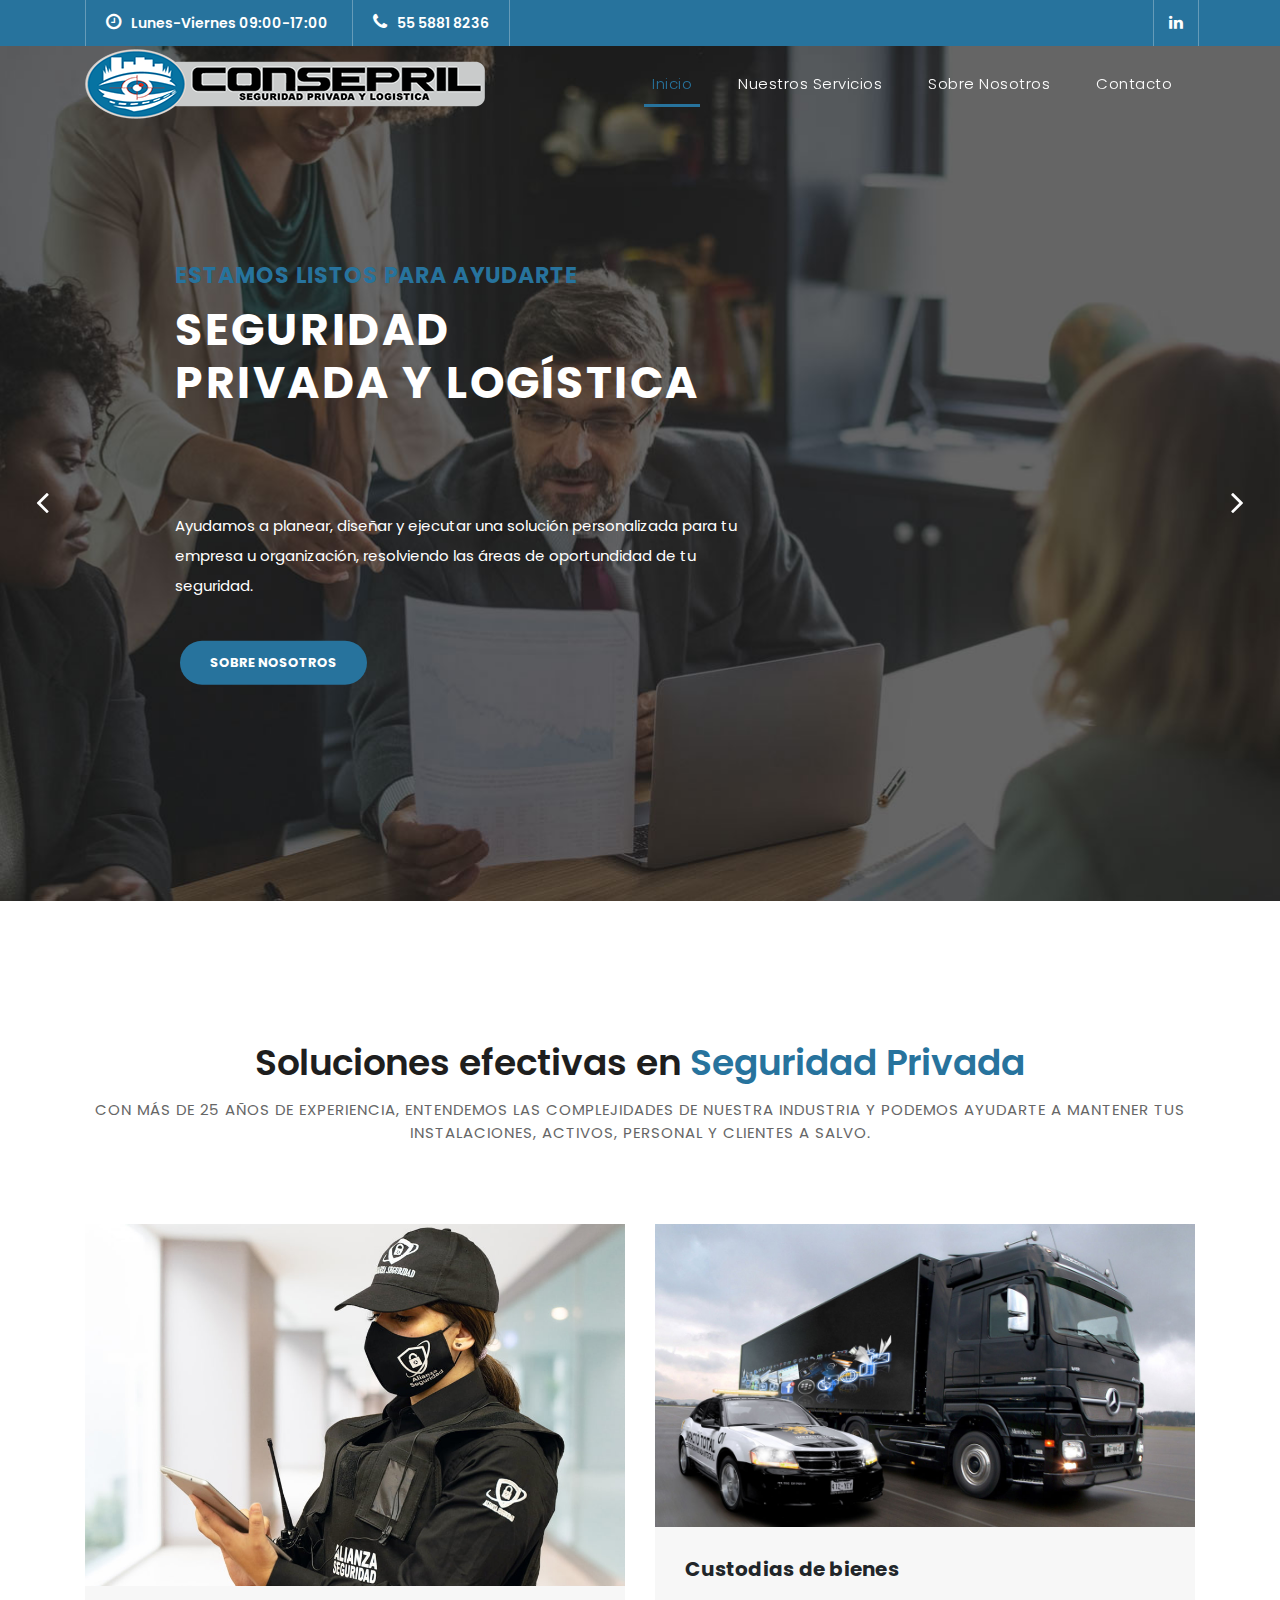
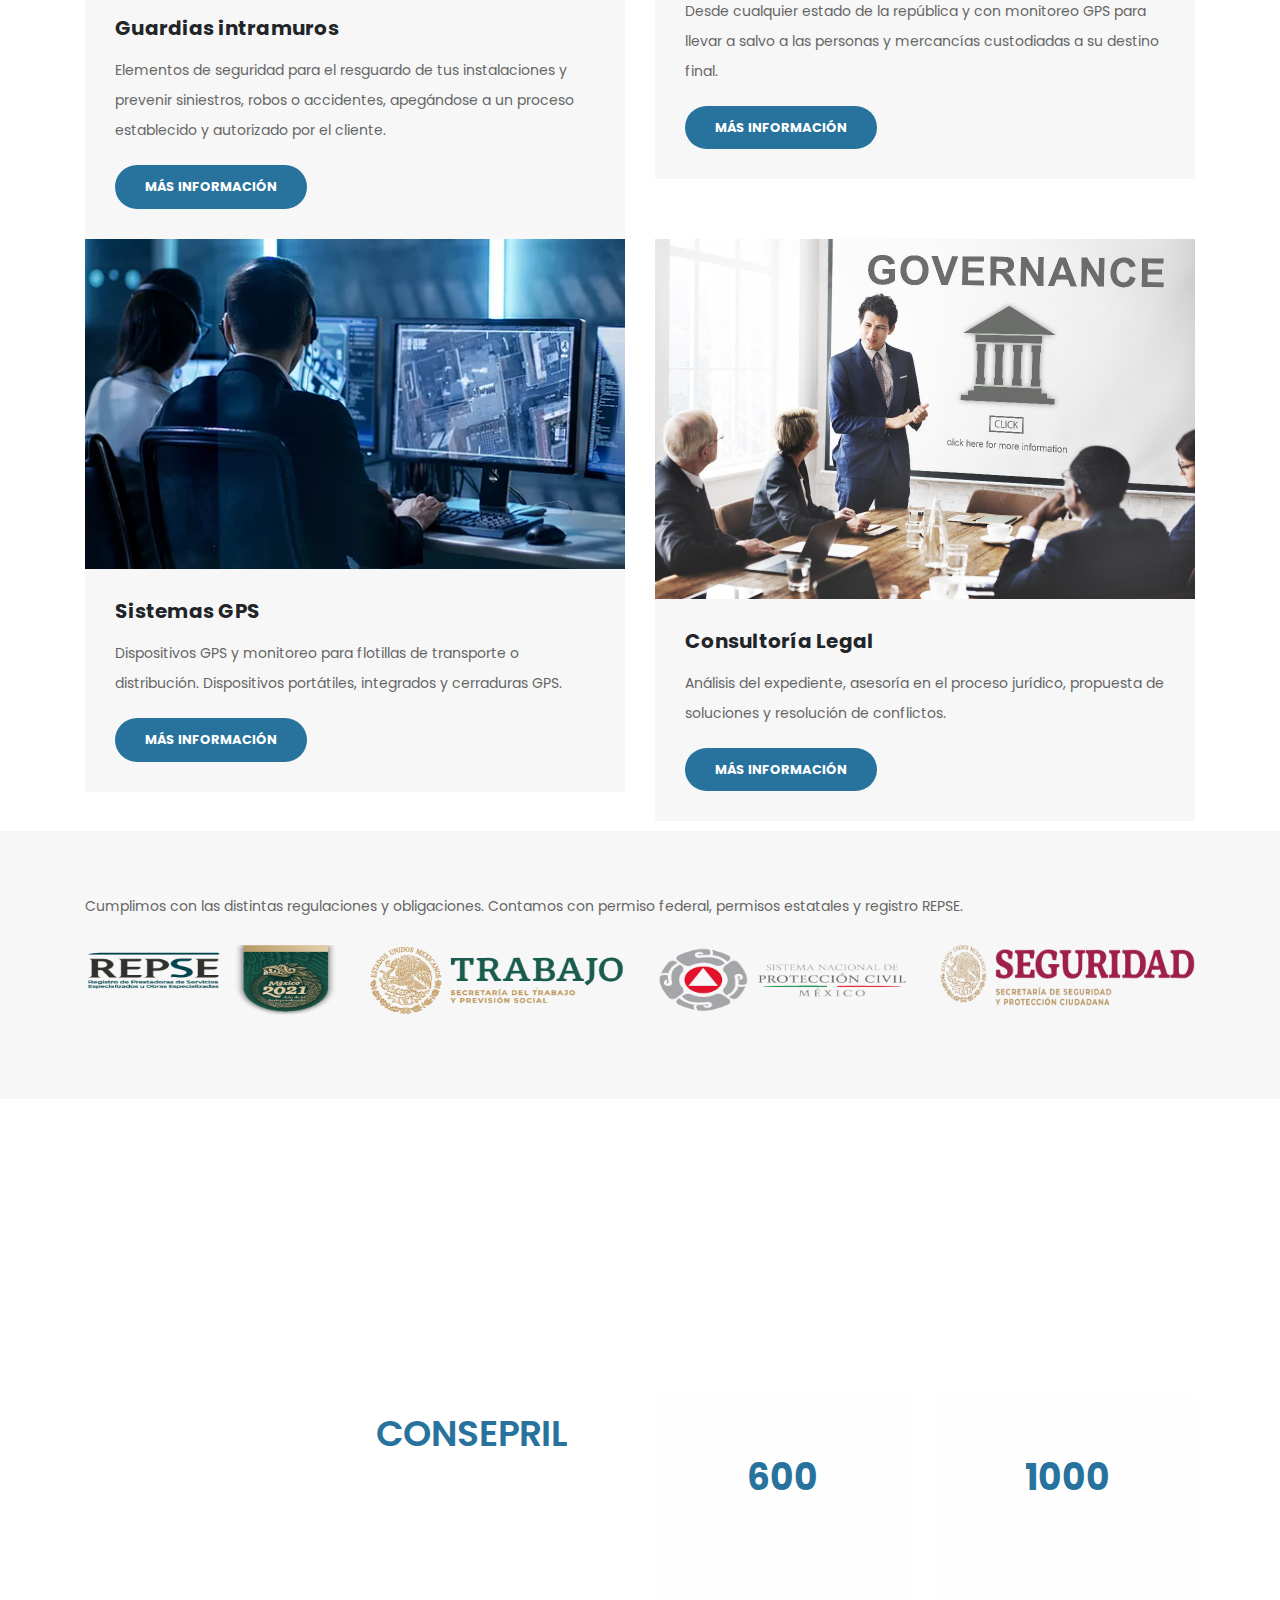
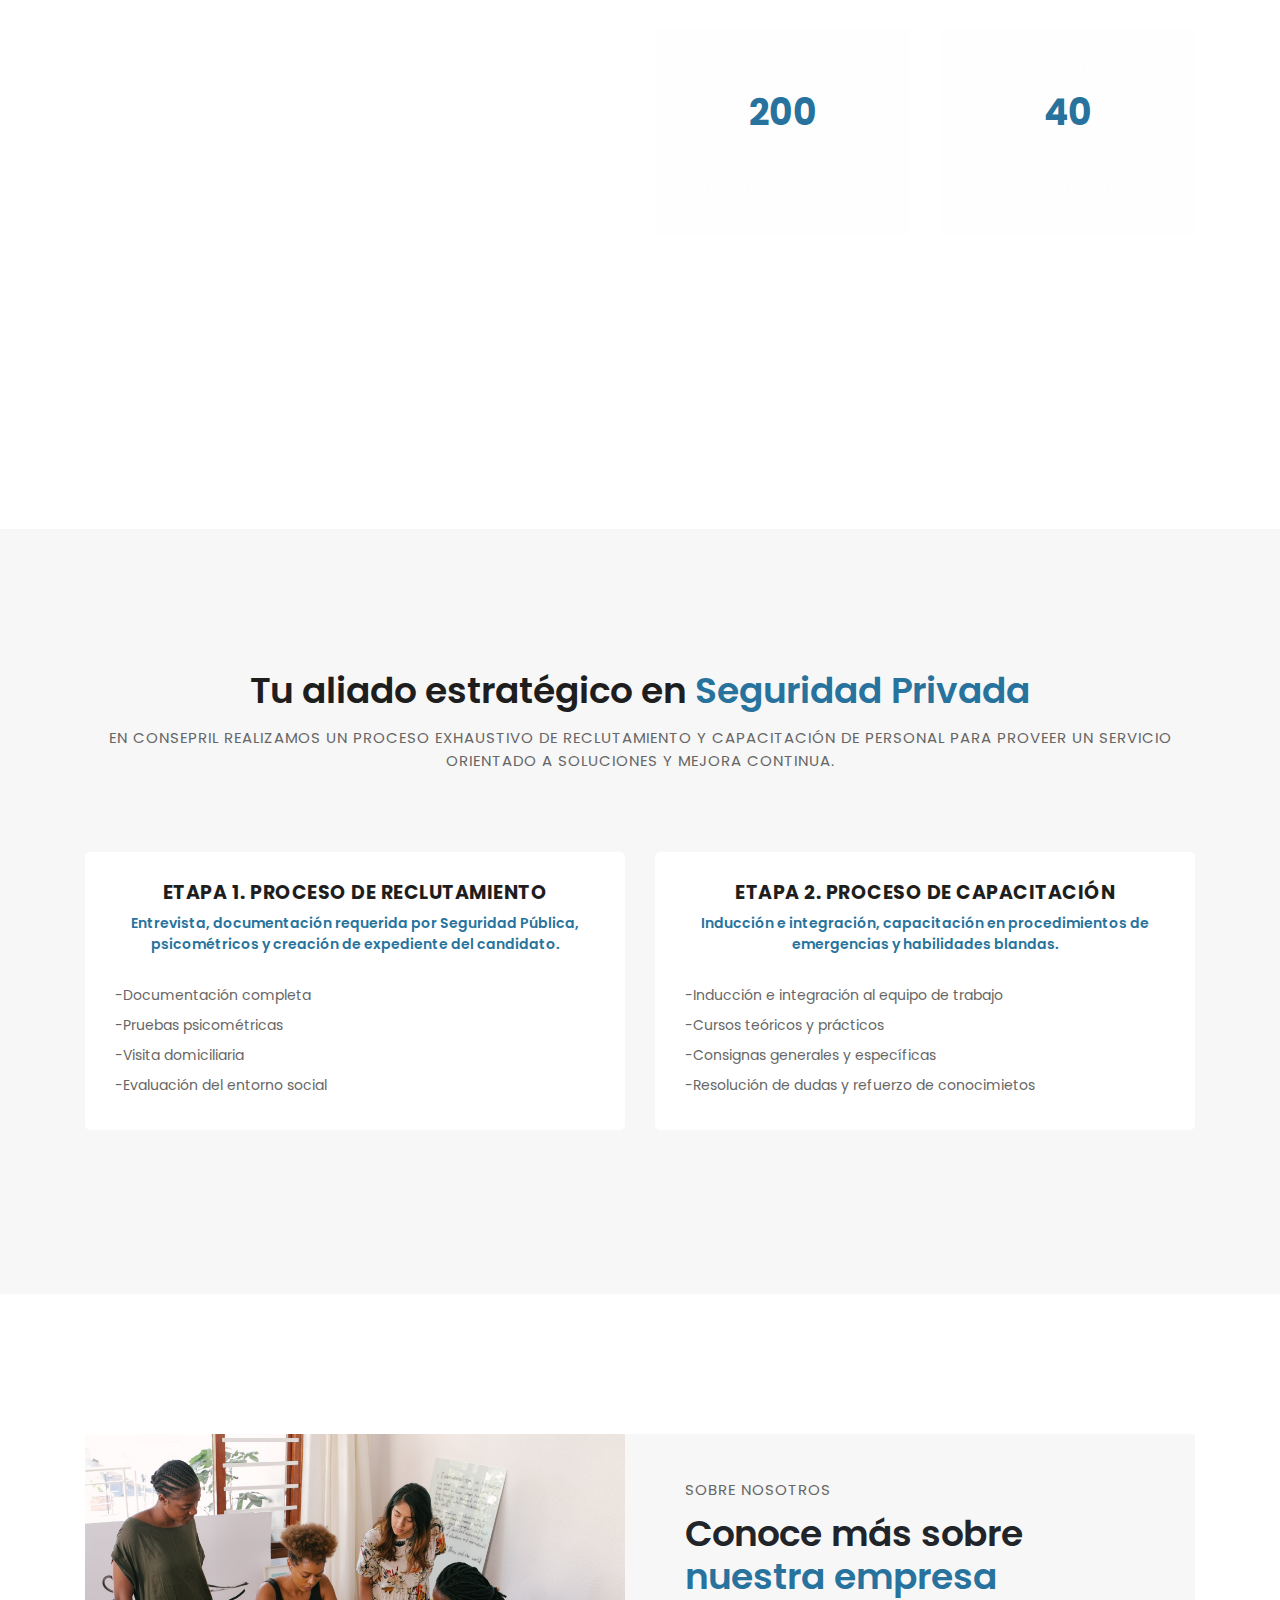
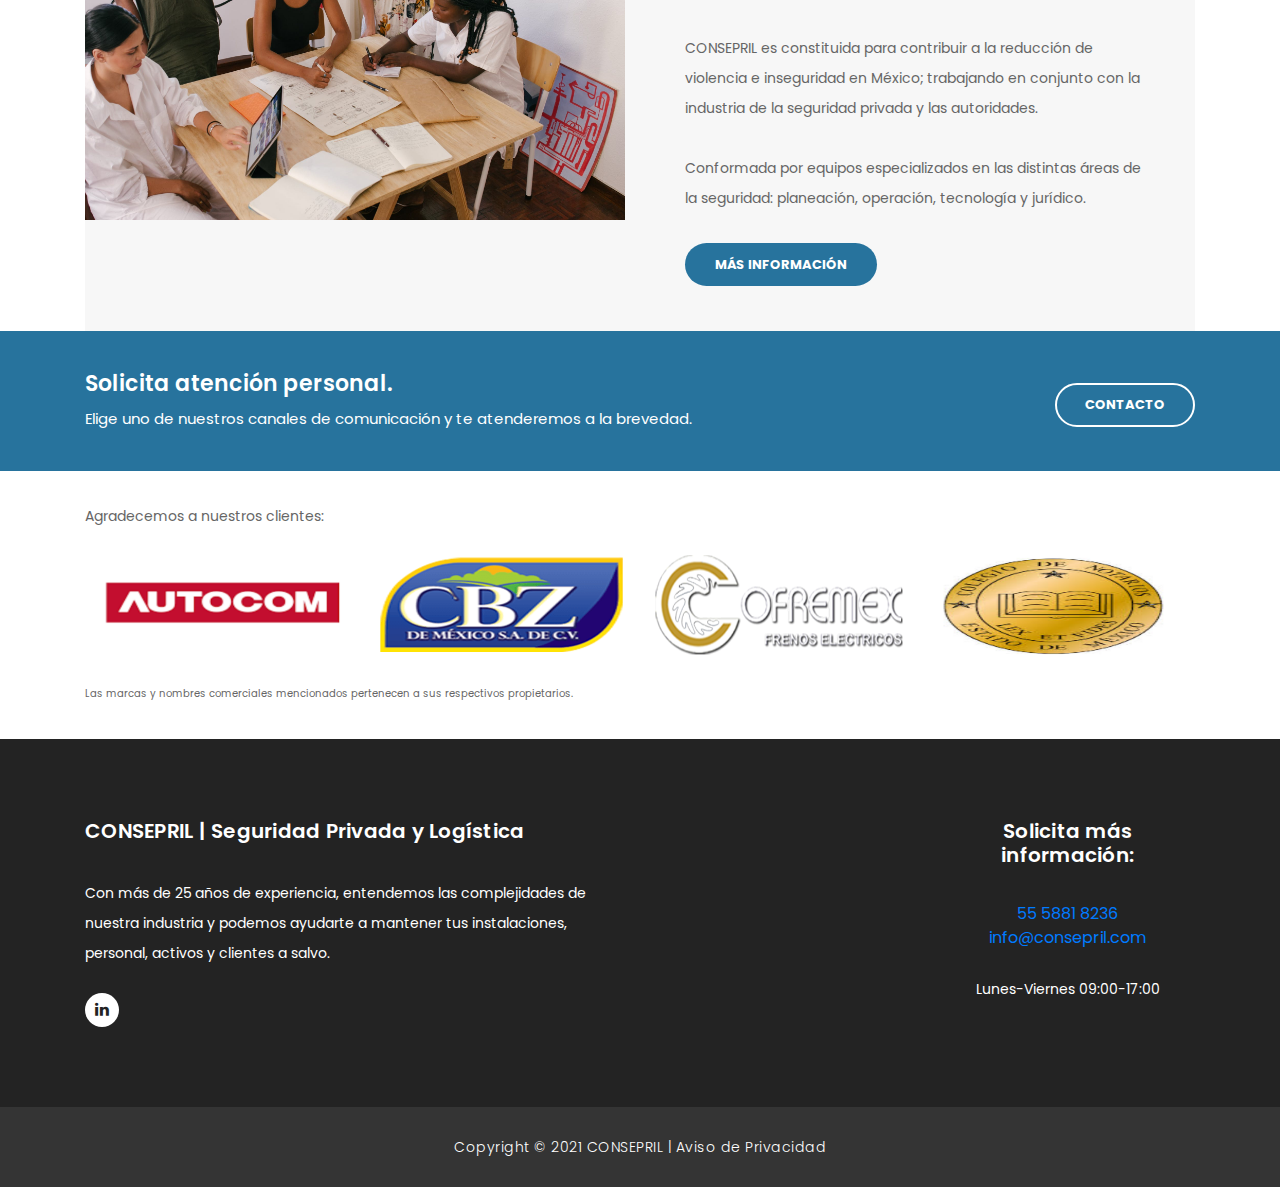
==== commit e8803cba: "updates" ====
--- a/index.html
+++ b/index.html
@@ -61,7 +61,12 @@
     <header class="">
       <nav class="navbar navbar-expand-lg">
         <div class="container">
-          <a class="navbar-brand" href="index.html"><h2>CONSEPRIL</h2></a>
+          <picture>
+            <source srcset="./assets/images/Logos/Consepril40.png" href="#top" media="(max-width: 500px)">
+            <source srcset="./assets/images/Logos/Consepril70.png" media="(min-width: 600px">
+            <img src="./assets/images/Logos/Consepril40.png" alt="">
+          </picture>
+          <!--<img src="./assets/images/Logos/Consepril.png" href="#" width="250" height="40">-->
           <button class="navbar-toggler" type="button" data-toggle="collapse" data-target="#navbarResponsive" aria-controls="navbarResponsive" aria-expanded="false" aria-label="Toggle navigation">
             <span class="navbar-toggler-icon"></span>
           </button>
@@ -94,10 +99,10 @@
           <!-- Item -->
           <div class="item item-1">
             <div class="img-fill">
-                <div class="text-content">
+                <div class="text-content container">
                   <h6>Estamos listos para ayudarte</h6>
                   <h4>Seguridad<br> Privada y Logística</h4>
-                  <br><br><p>Ayudamos a planear, diseñar y ejecutar una solución personalizada para tu empresa u organización, resolviendo las áreas de oportundidad de tu seguridad.</p>
+                  <br><br><br><p>Ayudamos a planear, diseñar y ejecutar una solución personalizada para tu empresa u organización, resolviendo las áreas de oportundidad de tu seguridad.</p>
                   <a href="#about" class="filled-button">Sobre Nosotros</a>
                 </div>
             </div>
@@ -106,10 +111,10 @@
           <!-- Item -->
           <div class="item item-2">
             <div class="img-fill">
-                <div class="text-content">
+                <div class="text-content container">
                   <h6>Guardias intramuros</h6>
                   <h4>Protegemos <br>tu patrimonio<br> y tranquilidad</h4>
-                  <br><br><p>Personal capacitado en procedimientos de emergencias, enfocados en soluciones y mejora continua.</p>
+                  <br><br><br><p>Personal capacitado en procedimientos de emergencias, enfocados en soluciones y mejora continua.</p>
                   <a href="#services" class="filled-button">Nuestros Servicios</a>
                 </div>
             </div>
@@ -118,7 +123,7 @@
           <!-- Item -->
           <div class="item item-3">
             <div class="img-fill">
-                <div class="text-content">
+                <div class="text-content container">
                   <h6>Custodias de bienes</h6>
                   <h4>Protegemos <br>tu personal<br> y mercancías</h4>
                   <br><br> <p>Enfocados a prevenir riesgos, llevando a salvo a las personas y mercancías custodiadas a su destino final.</p>
@@ -128,17 +133,17 @@
           </div>
           <div class="item item-3">
             <div class="img-fill">
-                <div class="text-content">
+                <div class="text-content container">
                   <h6>Sistemas GPS</h6>
                   <h4>Protegemos <br>tus vehículos<br> vía GPS</h4>
-                  <br><br><p>Nuestros dispositivos permiten detectar encendido del motor, geo-localización, inmobilización del vehículo, entre otros.</p>
+                  <br><br><br><p>Nuestros dispositivos permiten detectar encendido del motor, geo-localización, inmobilización del vehículo, entre otros.</p>
                   <a href="#services" class="filled-button">Nuestros Servicios</a>
                 </div>
             </div>
           </div>
           <div class="item item-3">
             <div class="img-fill">
-                <div class="text-content">
+                <div class="text-content container">
                   <h6>Consultoría Legal</h6>
                   <h4>Soporte jurídico ante siniestros</h4>
                   <br><br><p>Nuestro equipo jurídico te asesora y acompaña. Especialistas en derecho penal y criminología.</p>
@@ -204,6 +209,39 @@
         </div>
       </div>
     </div>
+    <div class="partners2">
+      <div class="container">
+        <p>Cumplimos con las distintas regulaciones y obligaciones. Contamos con permiso federal, permisos estatales y registro REPSE.</p><br>
+        <div class="row">
+          <div class="col-md-12">
+            <div class="owl-partners owl-carousel">
+            
+              <div class="partner-item">
+                <img src="assets/images/REPSE.png" title="1" alt="1" width="250" height="70">
+              </div>
+              
+              <div class="partner-item">
+                <img src="assets/images/STPS.png" title="2" alt="2" width="300" height="70">
+              </div>
+
+              <div class="partner-item">
+                <img src="assets/images/SINAPROC.png" title="4" alt="4" width="300" height="70">
+              </div>
+
+              <div class="partner-item">
+                <img src="assets/images/sspc.png" title="3" alt="3"  width="250" height="60">
+              </div>
+
+              <div class="partner-item">
+                <img src="assets/images/shcp.png" title="4" alt="4" width="250" height="70">
+              </div>
+              
+              
+            </div>
+          </div>
+        </div>
+      </div>
+    </div>
 
     <div class="fun-facts">
       <div class="container">
@@ -253,34 +291,6 @@
       </div>
     </div>
 
-    <div class="more-info" id="about">
-      <div class="container">
-        <div class="row">
-          <div class="col-md-12">
-            <div class="more-info-content">
-              <div class="row">
-                <div class="col-md-6">
-                  <div class="left-image">
-                    <img src="assets/images/nosex.jpeg" alt="">
-                  </div>
-                </div>
-                <div class="col-md-6 align-self-center">
-                  <div class="right-content">
-                    <span>Sobre Nosotros</span>
-                    <h2>Conoce más sobre<em> nuestra empresa</em></h2>
-                    <p>CONSEPRIL es constituida para contribuir a la reducción de violencia e inseguridad en México; trabajando en conjunto con la industria de la seguridad privada y las autoridades. <br><br>Conformada por equipos especializados en las distintas áreas de la seguridad: planeación, operación, tecnología y jurídico.</p>
-                    <a href="about.html" class="filled-button">Más información</a>
-                  </div>
-                </div>
-              </div>
-            </div>
-          </div>
-        </div>
-      </div>
-    </div>
-
-
-    
     <div class="testimonials">
       <div class="container">
         <div class="row">
@@ -334,6 +344,31 @@
 
     </div>
 
+    <div class="more-info" id="about">
+      <div class="container">
+        <div class="row">
+          <div class="col-md-12">
+            <div class="more-info-content">
+              <div class="row">
+                <div class="col-md-6">
+                  <div class="left-image">
+                    <img src="assets/images/nosex.jpeg" alt="">
+                  </div>
+                </div>
+                <div class="col-md-6 align-self-center">
+                  <div class="right-content">
+                    <span>Sobre Nosotros</span>
+                    <h2>Conoce más sobre<em> nuestra empresa</em></h2>
+                    <p>CONSEPRIL es constituida para contribuir a la reducción de violencia e inseguridad en México; trabajando en conjunto con la industria de la seguridad privada y las autoridades. <br><br>Conformada por equipos especializados en las distintas áreas de la seguridad: planeación, operación, tecnología y jurídico.</p>
+                    <a href="about.html" class="filled-button">Más información</a>
+                  </div>
+                </div>
+              </div>
+            </div>
+          </div>
+        </div>
+      </div>
+    </div>
     <!-- <div class="callback-form">  HERE SHOULD GO A CONTACT FORM
       <div class="container">
         <div class="row">
@@ -386,39 +421,128 @@
         </div>
       </div>
     </div>
-    <div class="partners">
-      <div class="container">
-        <div class="row">
-          <div class="col-md-12">
-            <div class="owl-partners owl-carousel">
+
+    <div class="partners1">
+      <div class="container">
+        <p>Agradecemos a nuestros clientes:</p><br>
+        <div class="row">
+          <div class="col-md-12">
+            <div class="owl-partners owl-carousel container">
+              
+              <div class="partner-item">
+                <img src="assets/images/Logos/AUTOCOM.png" title="1" alt="1" width="250" height="100" >
+              </div>
+              
+              <div class="partner-item">
+                <img src="assets/images/Logos/cbz.png" title="1" alt="1" width="250" height="100">
+              </div>
+
+              <div class="partner-item">
+                <img src="assets/images/Logos/cofremex.png" title="1" alt="1" width="200" height="100">
+              </div>
+
+              <div class="partner-item">
+                <img src="assets/images/Logos/COLE.jpg" title="1" alt="1" width="250" height="100">
+              </div>
+
+              <div class="partner-item">
+                <img src="assets/images/Logos/COMEX.png" title="1" alt="1" width="250" height="100">
+              </div>
+
+              <div class="partner-item">
+                <img src="assets/images/Logos/CORINA.png" title="1" alt="1" width="250" height="100">
+              </div>
+
+              <div class="partner-item">
+                <img src="assets/images/Logos/DYNACAST.png" title="1" alt="1" width="250" height="100">
+              </div>
+
+              <div class="partner-item">
+                <img src="assets/images/Logos/ESTAFETA.jpg" title="1" alt="1" width="250" height="100">
+              </div>
+
+              <div class="partner-item">
+                <img src="assets/images/Logos/EUROPLAST.png" title="1" alt="1" width="250" height="100">
+              </div>
+
+              <div class="partner-item">
+                <img src="assets/images/Logos/greca.jpg" title="1" alt="1" width="250" height="100">
+              </div>
+
+              <div class="partner-item">
+                <img src="assets/images/Logos/GRUPOSARABIA.png" title="1" alt="1" width="250" height="100">
+              </div>
+
+              <div class="partner-item">
+                <img src="assets/images/Logos/HG.png" title="1" alt="1" width="250" height="100">
+              </div>
+
+              <div class="partner-item">
+                <img src="assets/images/Logos/HOSPITALSR.png" title="1" alt="1" width="250" height="100">
+              </div>
+
+              <div class="partner-item">
+                <img src="assets/images/Logos/INFINITI.png" title="1" alt="1" width="250" height="100">
+              </div>
+
+              <div class="partner-item">
+                <img src="assets/images/Logos/KISSINT.png" title="1" alt="1" width="250" height="100">
+              </div>
+
+              <div class="partner-item">
+                <img src="assets/images/Logos/LAHSA.png" title="1" alt="1" width="250" height="100">
+              </div>
+
+              <div class="partner-item">
+                <img src="assets/images/Logos/LALOMA.png" title="1" alt="1" width="250" height="100">
+              </div>
+
+              <div class="partner-item">
+                <img src="assets/images/Logos/LEVIS.png" title="1" alt="1" width="250" height="100">
+              </div>
+
+              <div class="partner-item">
+                <img src="assets/images/Logos/LYN.png" title="1" alt="1" width="250" height="100">
+              </div>
+
+              <div class="partner-item">
+                <img src="assets/images/Logos/MOVIS.jpeg" title="1" alt="1" width="250" height="100">
+              </div>
+
+              <div class="partner-item">
+                <img src="assets/images/Logos/PANGLO.png" title="1" alt="1" width="250" height="100">
+              </div>
+
+              <div class="partner-item">
+                <img src="assets/images/Logos/REGENCYCLUB.jpeg" title="1" alt="1" width="250" height="100">
+              </div>
+
+              <div class="partner-item">
+                <img src="assets/images/Logos/servyre.jpg" title="1" alt="1" width="250" height="100">
+              </div>
+
+              <div class="partner-item">
+                <img src="assets/images/Logos/SXYJNS.png" title="1" alt="1" width="250" height="100">
+              </div>
+
+              <div class="partner-item">
+                <img src="assets/images/Logos/tiferet.jpeg" title="1" alt="1" width="250" height="100">
+              </div>
+
+              <div class="partner-item">
+                <img src="assets/images/Logos/TUMINIBODEGA.png" title="1" alt="1" width="250" height="100">
+              </div>
+
+              <div class="partner-item">
+                <img src="assets/images/Logos/valba.png" title="1" alt="1" width="250" height="100">
+              </div>
             
-              <div class="partner-item">
-                <img src="assets/images/REPSE.png" title="1" alt="1" width="250" height="70">
-              </div>
-              
-              <div class="partner-item">
-                <img src="assets/images/STPS.png" title="2" alt="2" width="300" height="70">
-              </div>
-
-              <div class="partner-item">
-                <img src="assets/images/SINAPROC.png" title="4" alt="4" width="300" height="70">
-              </div>
-
-              <div class="partner-item">
-                <img src="assets/images/sspc.png" title="3" alt="3"  width="250" height="60">
-              </div>
-
-              <div class="partner-item">
-                <img src="assets/images/shcp.png" title="4" alt="4" width="250" height="70">
-              </div>
-              
-              
-            </div>
-          </div>
-        </div>
-      </div>
-    </div>
-
+            </div>
+          </div>
+        </div>
+        <p style="font-size: x-small;">Las marcas y nombres comerciales mencionados pertenecen a sus respectivos propietarios.</p>
+      </div>
+    </div>
 
     <!-- Footer Starts Here -->
     <footer>
--- a/assets/css/templatemo-finance-business.css
+++ b/assets/css/templatemo-finance-business.css
@@ -243,10 +243,11 @@
     transition: all 0.3s ease-in-out 0s;
 }
 header .navbar {
+	height: 75px;
 	padding: 20px 0px;
 }
 .background-header .navbar {
-	padding: 10px 0px;
+	padding: 17px 24px;
 }
 .background-header {
 	top: 0;
@@ -875,6 +876,17 @@
 	padding: 60px 0px;
 }
 
+.partners1 {
+	margin-top: 0px;
+	background-color: #ffffff;
+	padding: 30px 0px;
+}
+
+.partners2 {
+	margin-top: 10px;
+	background-color: #f7f7f7;
+	padding: 60px 0px;
+}
 .partners .owl-item {
 	text-align: center;
 	cursor: pointer;
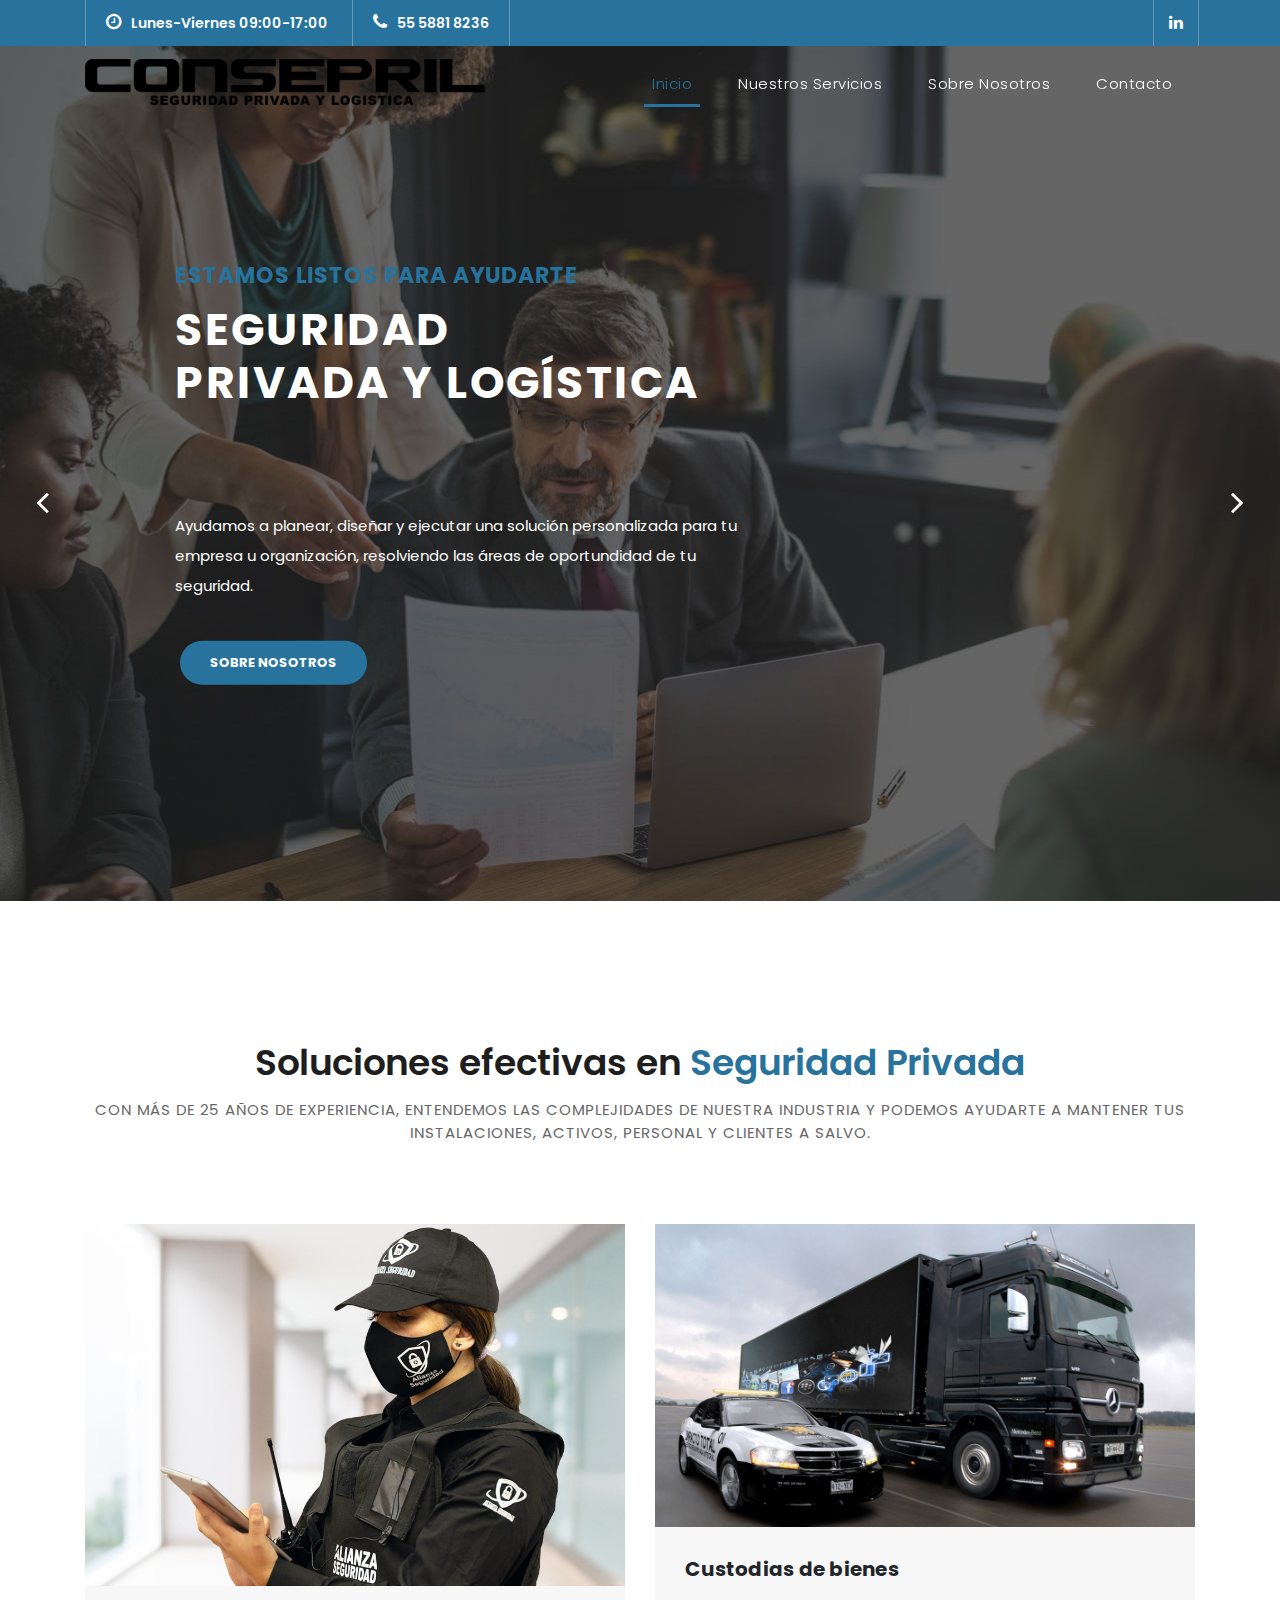
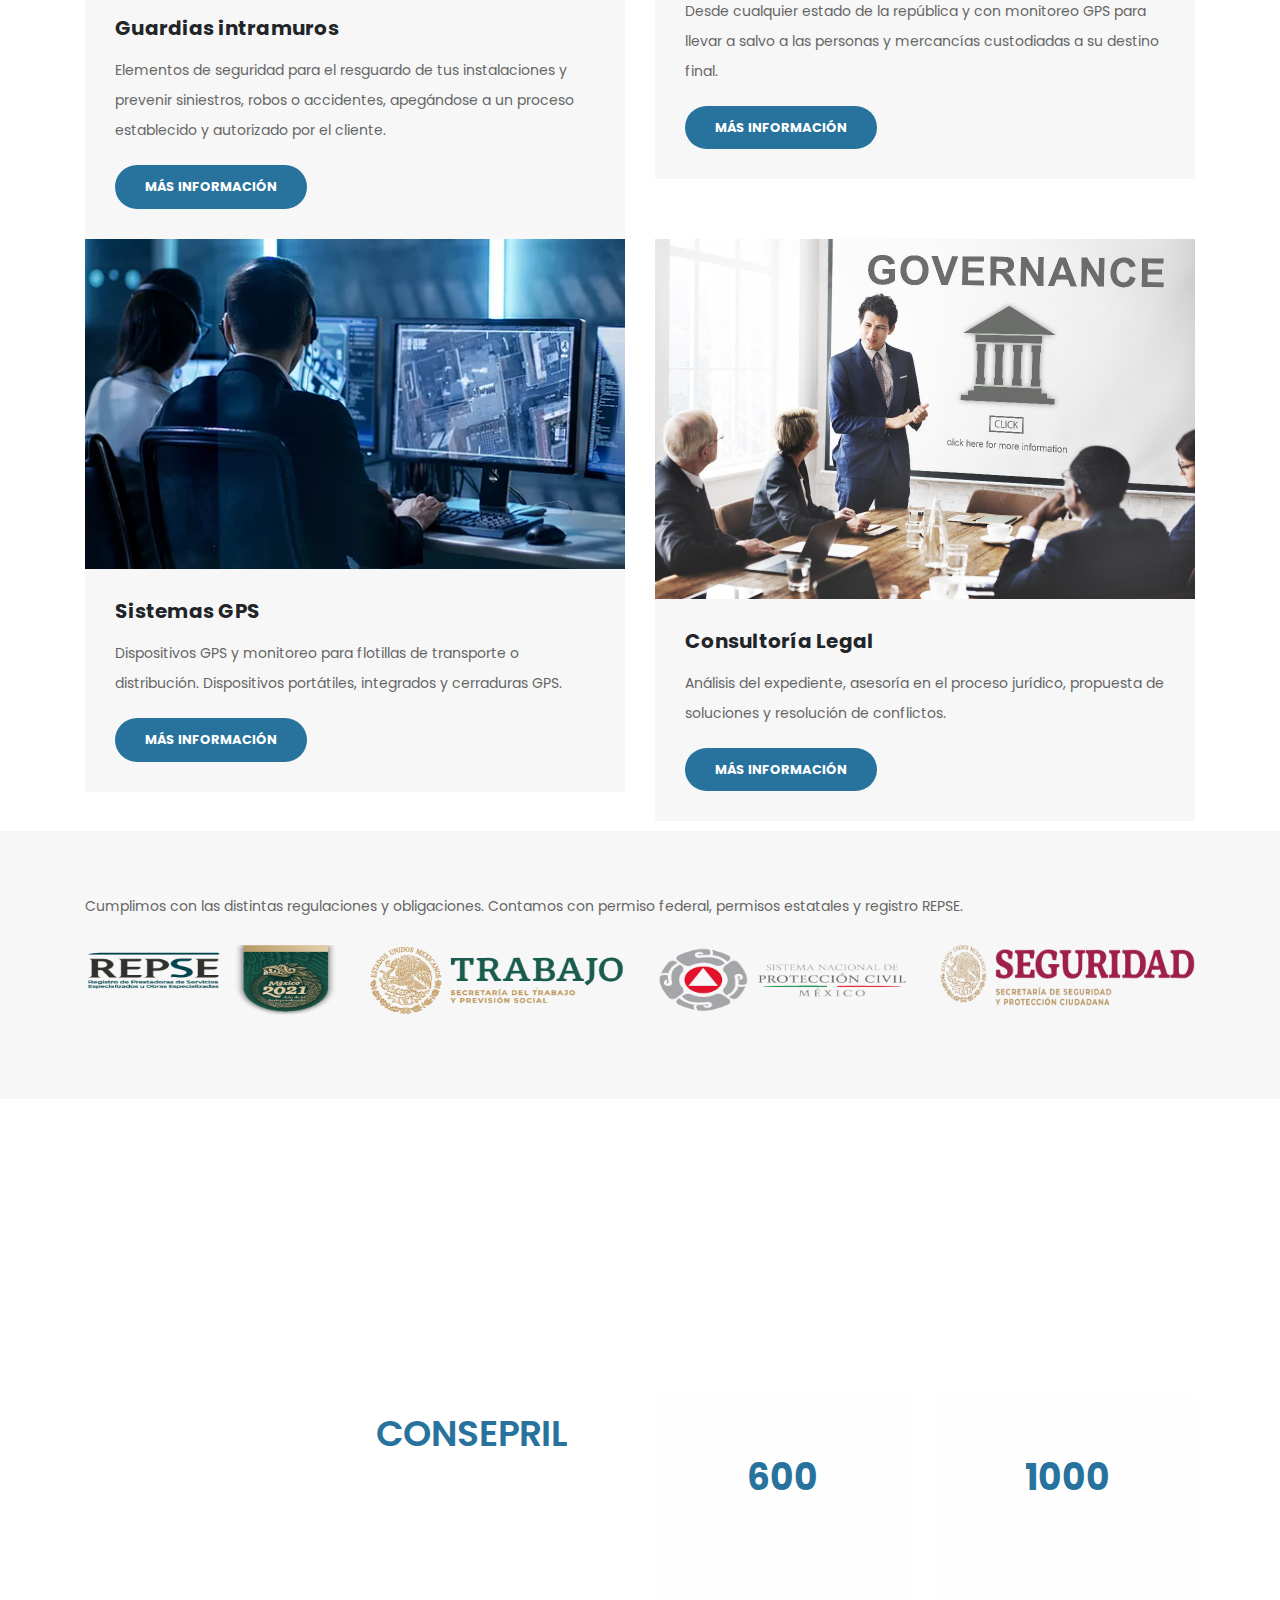
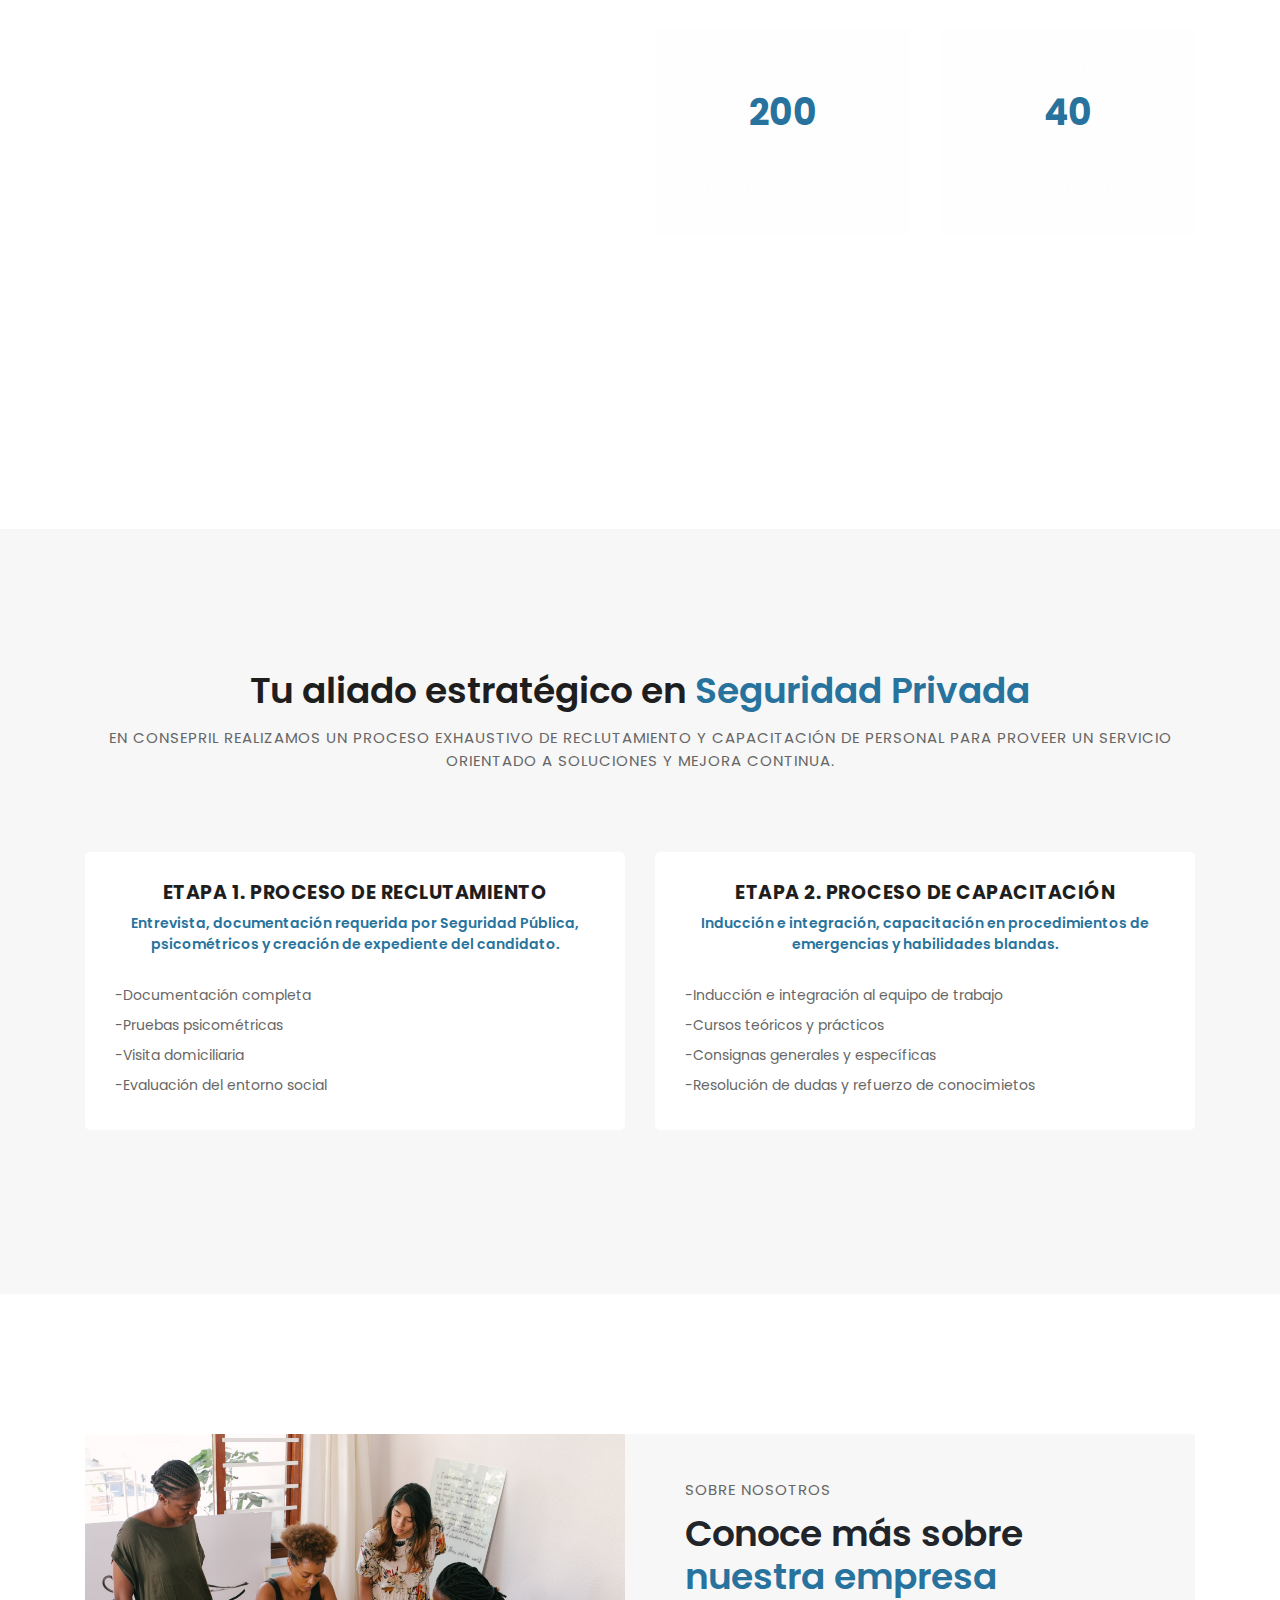
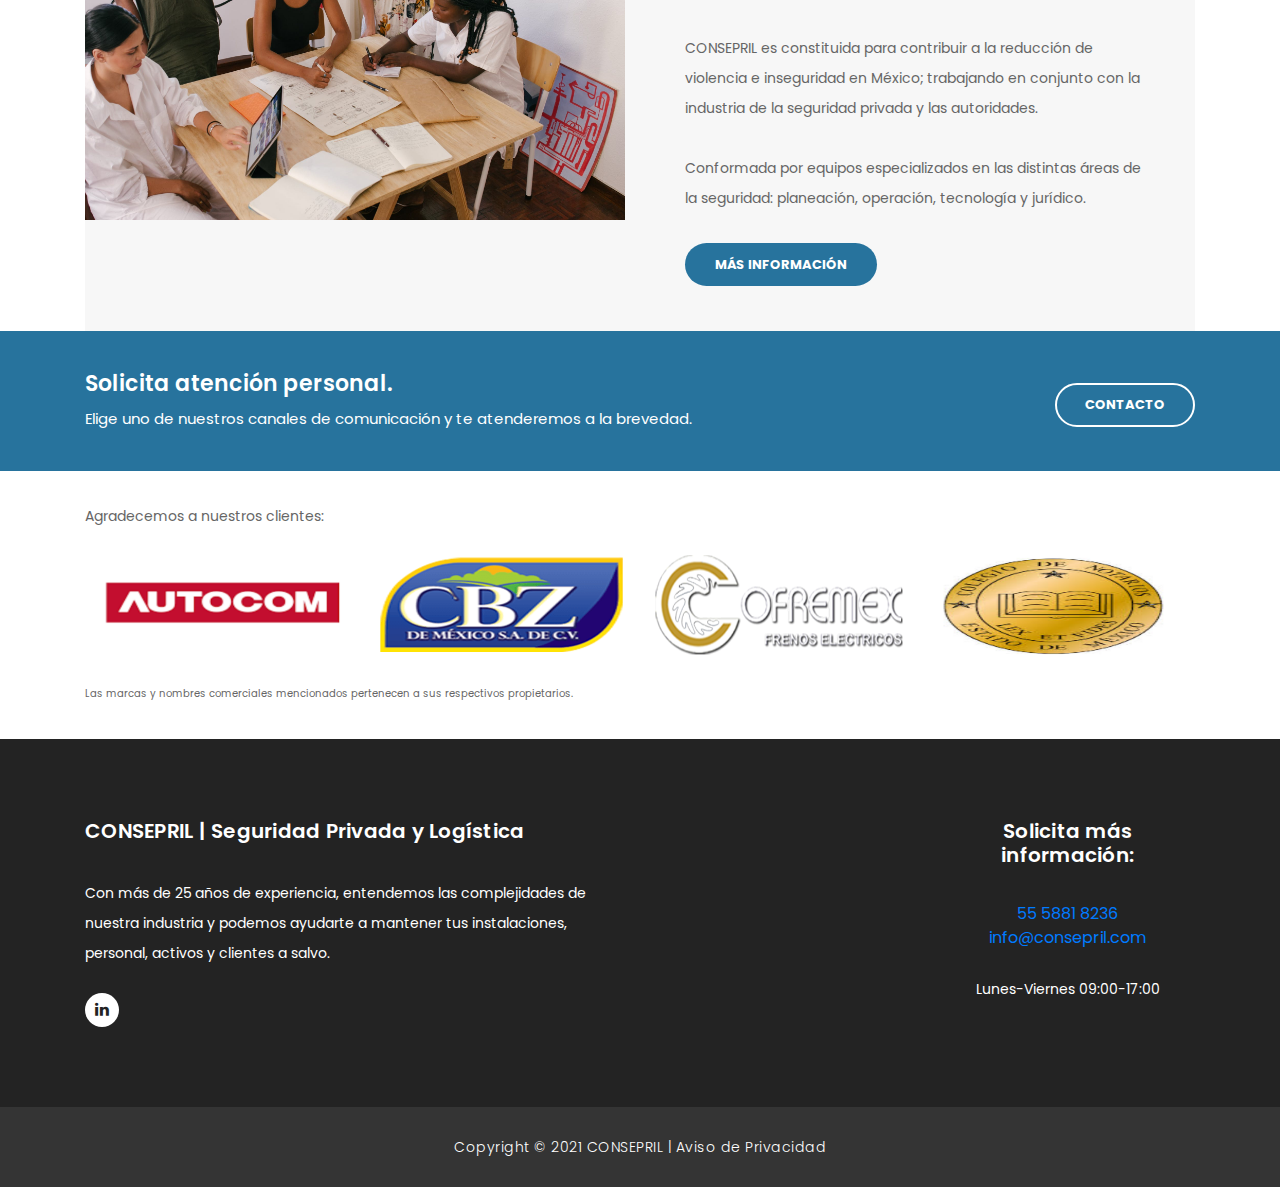
==== commit f9407b07: "Updates" ====
--- a/index.html
+++ b/index.html
@@ -57,16 +57,15 @@
         </div>
       </div>
     </div>
-
-    <header class="">
+  
+    <header class="header">
       <nav class="navbar navbar-expand-lg">
         <div class="container">
           <picture>
-            <source srcset="./assets/images/Logos/Consepril40.png" href="#top" media="(max-width: 500px)">
-            <source srcset="./assets/images/Logos/Consepril70.png" media="(min-width: 600px">
+            <source srcset="./assets/images/Logos/Consepril40.png"  href="#top" media="(max-width: 500px)">
+            <source srcset="./assets/images/Logos/Consepril70.png"  media="(min-width: 600px">
             <img src="./assets/images/Logos/Consepril40.png" alt="">
           </picture>
-          <!--<img src="./assets/images/Logos/Consepril.png" href="#" width="250" height="40">-->
           <button class="navbar-toggler" type="button" data-toggle="collapse" data-target="#navbarResponsive" aria-controls="navbarResponsive" aria-expanded="false" aria-label="Toggle navigation">
             <span class="navbar-toggler-icon"></span>
           </button>
@@ -88,10 +87,10 @@
               </li>
             </ul>
           </div>
-        </div>
       </nav>
     </header>
-
+  
+    
     <!-- Page Content -->
     <!-- Banner Starts Here -->
     <div class="main-banner header-text" id="top">
--- a/assets/css/templatemo-finance-business.css
+++ b/assets/css/templatemo-finance-business.css
@@ -5,7 +5,12 @@
 https://templatemo.com/tm-545-finance-business
 
 */
-
+.containImg {
+    width: 100%;
+    height: 100%;
+    object-fit: cover;
+    overflow: hidden;
+}
 body {
   font-family: 'Poppins', sans-serif;
   overflow-x: hidden;
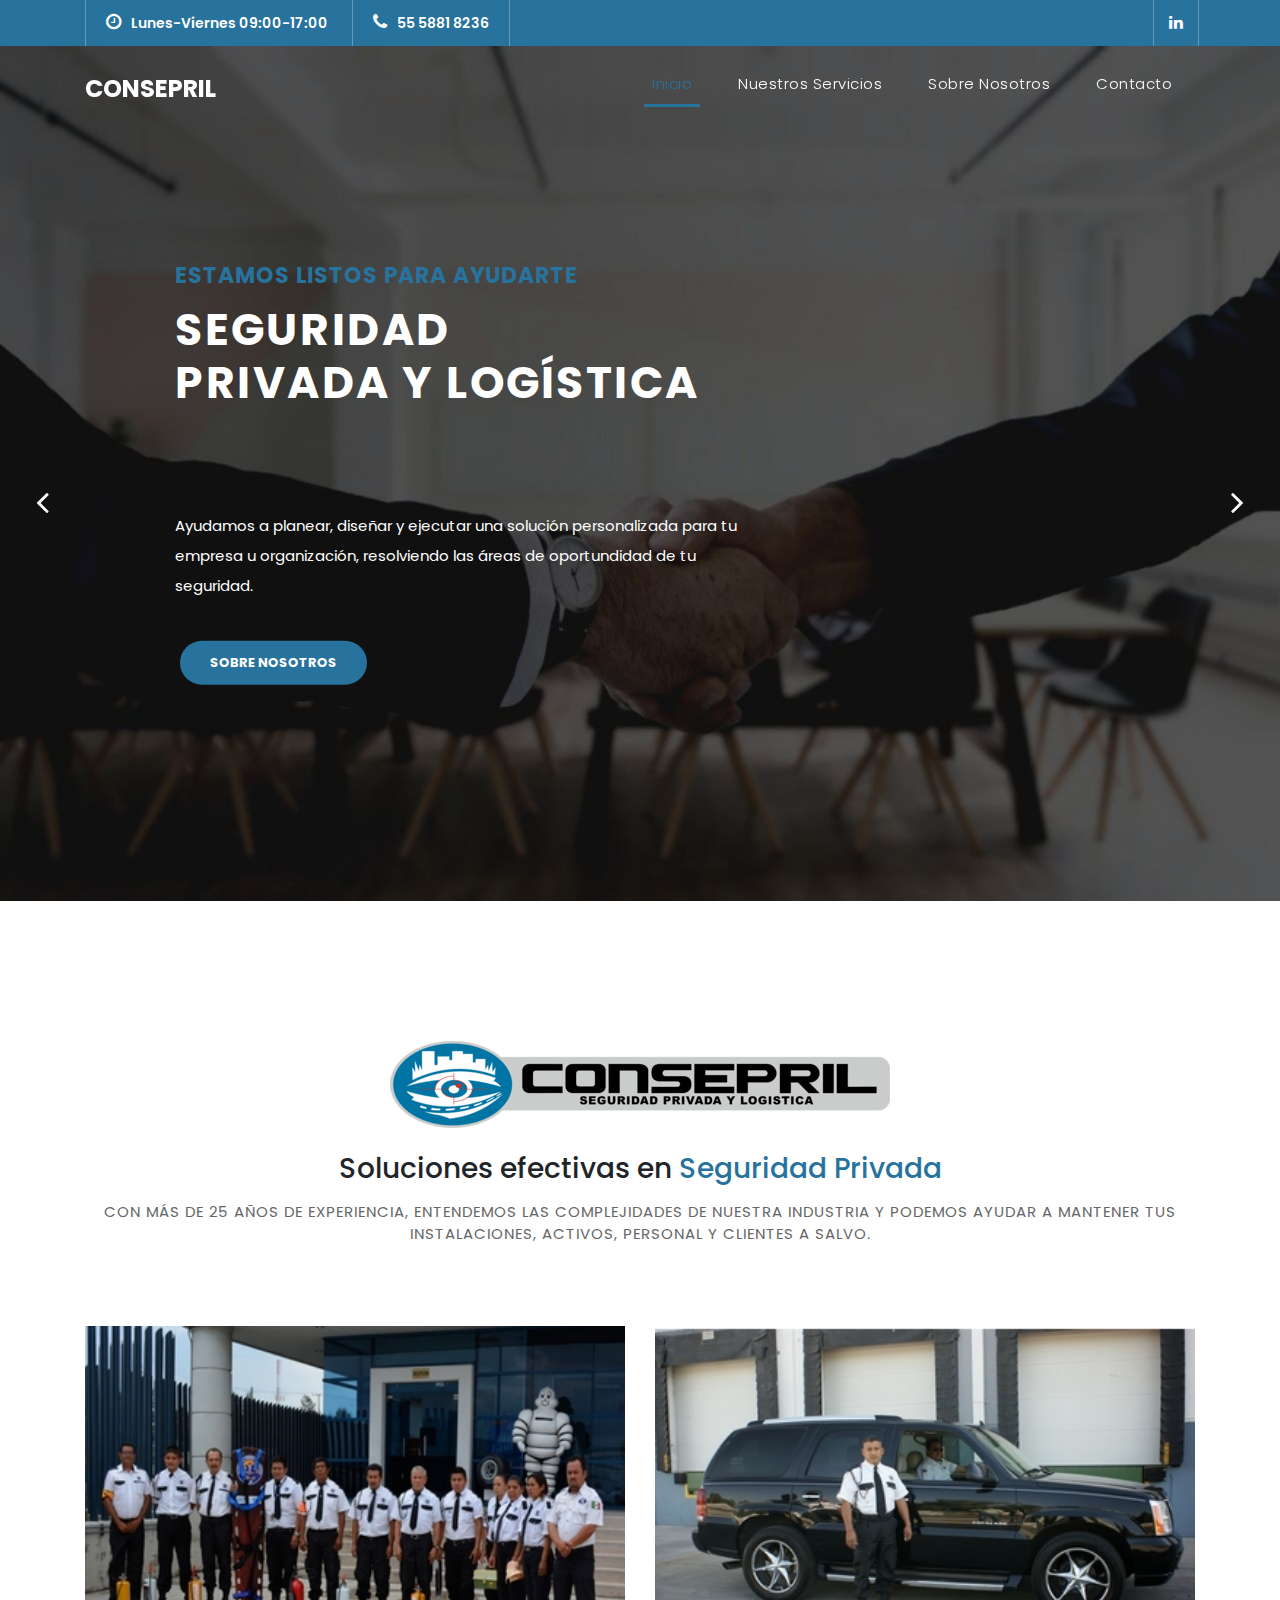
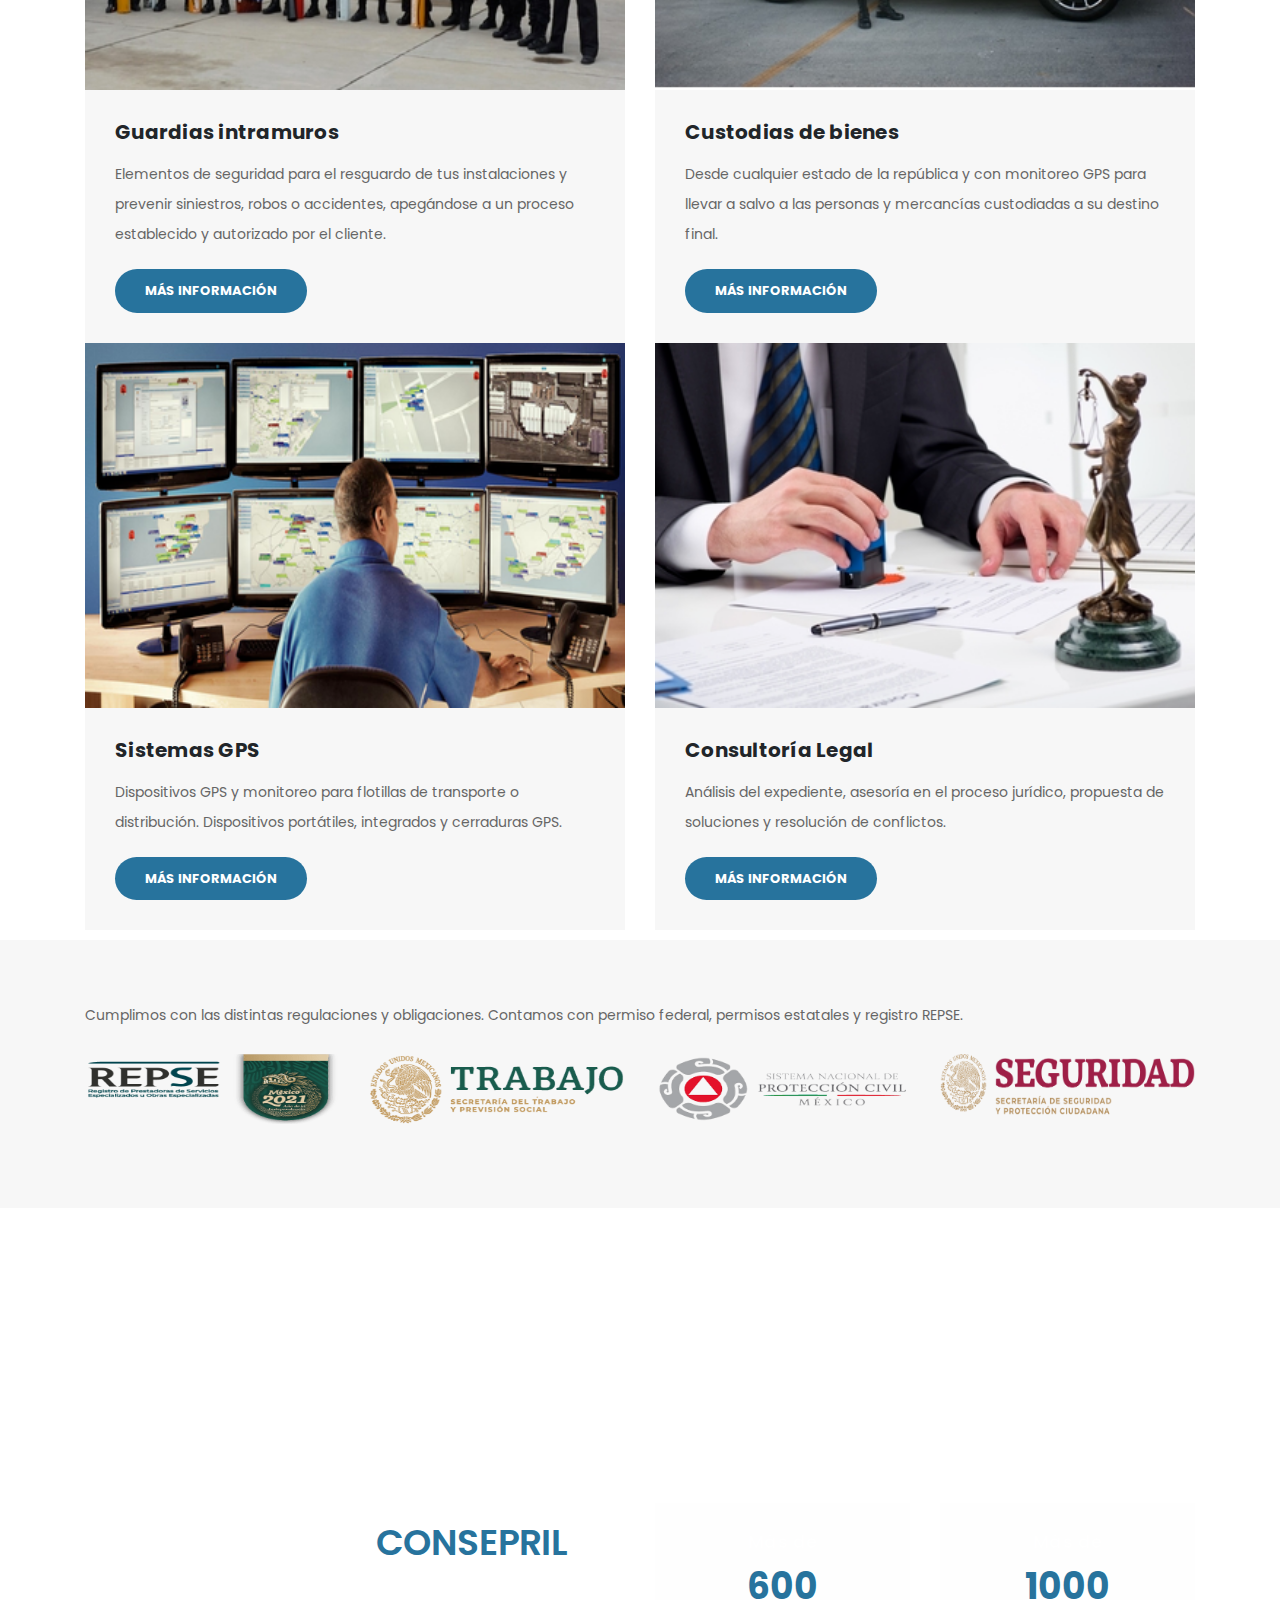
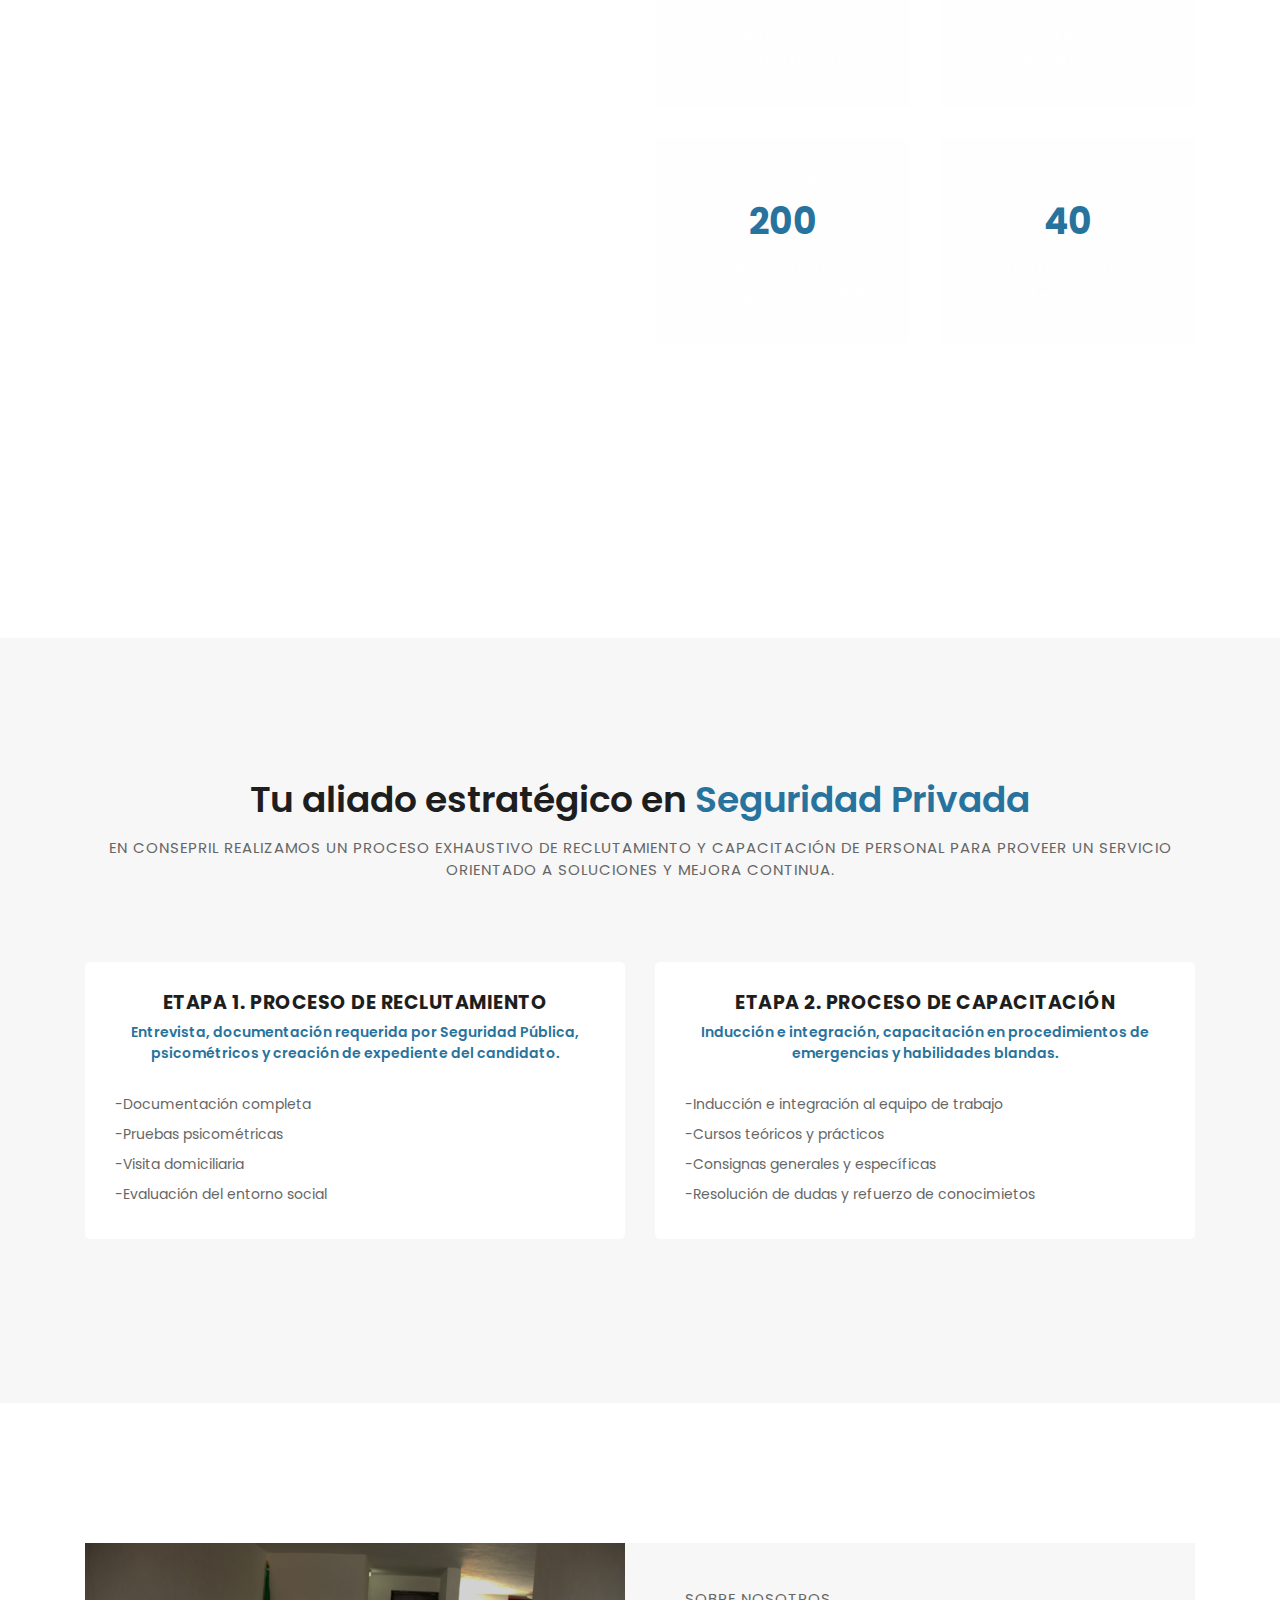
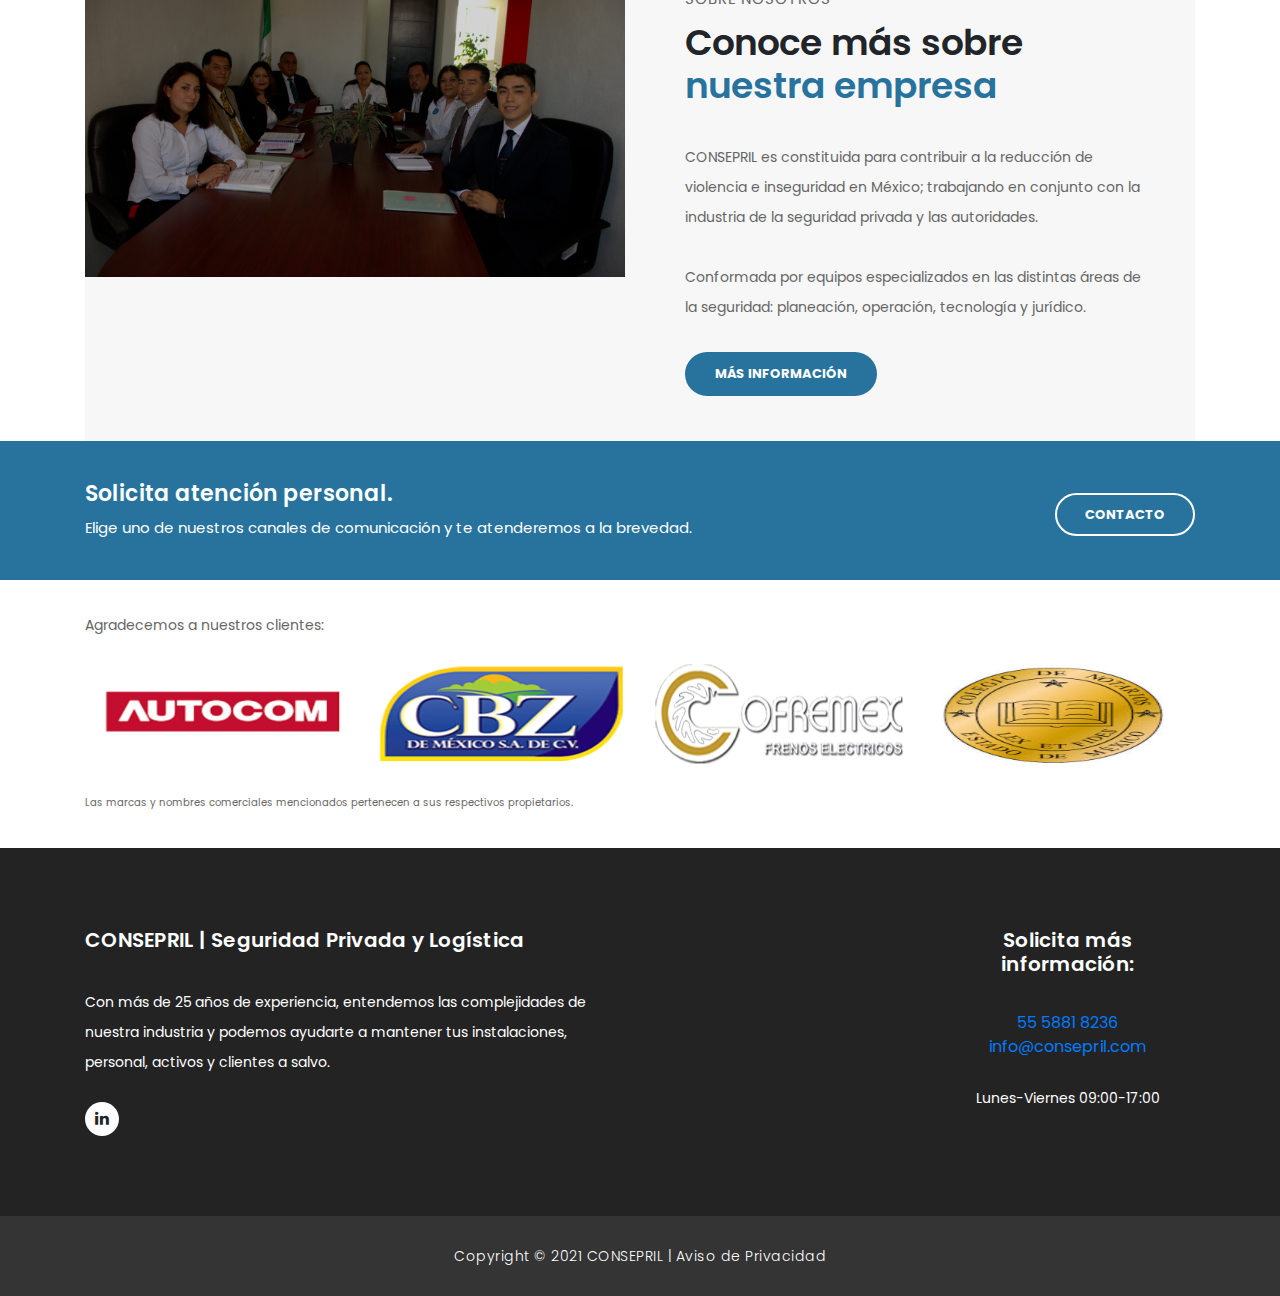
==== commit 8fe44eeb: "Updates complete" ====
--- a/index.html
+++ b/index.html
@@ -61,11 +61,7 @@
     <header class="header">
       <nav class="navbar navbar-expand-lg">
         <div class="container">
-          <picture>
-            <source srcset="./assets/images/Logos/Consepril40.png"  href="#top" media="(max-width: 500px)">
-            <source srcset="./assets/images/Logos/Consepril70.png"  media="(min-width: 600px">
-            <img src="./assets/images/Logos/Consepril40.png" alt="">
-          </picture>
+          <a class="navbar-brand" href="index.html"><h2>CONSEPRIL</h2></a>
           <button class="navbar-toggler" type="button" data-toggle="collapse" data-target="#navbarResponsive" aria-controls="navbarResponsive" aria-expanded="false" aria-label="Toggle navigation">
             <span class="navbar-toggler-icon"></span>
           </button>
@@ -130,7 +126,7 @@
                 </div>
             </div>
           </div>
-          <div class="item item-3">
+          <div class="item item-4">
             <div class="img-fill">
                 <div class="text-content container">
                   <h6>Sistemas GPS</h6>
@@ -140,7 +136,7 @@
                 </div>
             </div>
           </div>
-          <div class="item item-3">
+          <div class="item item-5">
             <div class="img-fill">
                 <div class="text-content container">
                   <h6>Consultoría Legal</h6>
@@ -161,13 +157,18 @@
         <div class="row">
           <div class="col-md-12">
             <div class="section-heading">
-              <h2>Soluciones efectivas en<em> Seguridad Privada</em></h2>
-              <span>Con más de 25 años de experiencia, entendemos las complejidades de nuestra industria y podemos ayudarte a mantener tus instalaciones, activos, personal y clientes a salvo.</span>
+              <picture>
+                <source srcset="./assets/images/Logos/ConseprilAll1.png" media="(max-width: 500px)">
+                <source srcset="./assets/images/Logos/ConseprilAll.png" media="(min-width: 600px">
+                <img src="./assets/images/Logos/Consepril40.png" alt="">
+              </picture><br><br>
+              <h3>Soluciones efectivas en<em> Seguridad Privada</em></h3>
+              <span>Con más de 25 años de experiencia, entendemos las complejidades de nuestra industria y podemos ayudar a mantener tus instalaciones, activos, personal y clientes a salvo.</span>
             </div>
           </div>
           <div class="col-md-6">
             <div class="service-item">
-              <img src="assets/images/guardiaex.jpeg" alt="">
+              <img src="assets/images/Guardias.png" alt="">
               <div class="down-content">
                 <h4>Guardias intramuros</h4>
                 <p>Elementos de seguridad para el resguardo de tus instalaciones y prevenir siniestros, robos o accidentes, apegándose a un proceso establecido y autorizado por el cliente.</p>
@@ -177,7 +178,7 @@
           </div>
           <div class="col-md-6">
             <div class="service-item">
-              <img src="assets/images/custodiaex.jpeg" alt="">
+              <img src="assets/images/Custodias.png" alt="">
               <div class="down-content">
                 <h4>Custodias de bienes </h4>
                 <p>Desde cualquier estado de la república y con monitoreo GPS para llevar a salvo a las personas y mercancías custodiadas a su destino final.</p>
@@ -187,7 +188,7 @@
           </div>
           <div class="col-md-6">
             <div class="service-item">
-              <img src="assets/images/gpsex.webp" alt="">
+              <img src="assets/images/GPS.png" alt="">
               <div class="down-content">
                 <h4>Sistemas GPS</h4>
                 <p>Dispositivos GPS y monitoreo para flotillas de transporte o distribución. Dispositivos portátiles, integrados y cerraduras GPS.</p>
@@ -197,7 +198,7 @@
           </div>
             <div class="col-md-6">
               <div class="service-item">
-                <img src="assets/images/abogadosex.jpeg" alt="">
+                <img src="assets/images/legal.png" alt="">
                 <div class="down-content">
                   <h4>Consultoría Legal</h4>
                   <p>Análisis del expediente, asesoría en el proceso jurídico, propuesta de soluciones y resolución de conflictos.</p>
@@ -351,7 +352,7 @@
               <div class="row">
                 <div class="col-md-6">
                   <div class="left-image">
-                    <img src="assets/images/nosex.jpeg" alt="">
+                    <img src="assets/images/about.png" alt="">
                   </div>
                 </div>
                 <div class="col-md-6 align-self-center">
--- a/assets/css/templatemo-finance-business.css
+++ b/assets/css/templatemo-finance-business.css
@@ -393,16 +393,25 @@
 }
 
 .Modern-Slider .item-1 .img-fill {
-	background-image: url(../images/slide_01.jpg);
+	background-image: url(../images/main.jpg);
 }
 
 .Modern-Slider .item-2 .img-fill {
-	background-image: url(../images/slide_02.jpg);
+	background-image: url(../images/seguridad.jpg);
 }
 
 .Modern-Slider .item-3 .img-fill {
-	background-image: url(../images/slide_03.jpg);
-}
+	background-image: url(../images/custodias.jpg);
+}
+
+.Modern-Slider .item-4 .img-fill {
+	background-image: url(../images/flotilla.jpg);
+}
+
+.Modern-Slider .item-5 .img-fill {
+	background-image: url(../images/soporte.jpg);
+}
+
 
 .Modern-Slider .NextArrow{
   position:absolute;
@@ -713,7 +722,7 @@
 }
 .testimonial-item .inner-content {
 	text-align: center;
-	background-color: #fff;	
+	background-color: rgb(255, 255, 255);	
 	padding: 30px;
 	border-radius: 5px;
 }
@@ -1072,6 +1081,35 @@
 .page-heading {
 	text-align: center;
 	background-image: url(../images/page-heading-bg.jpg);
+	background-position: center center;
+	background-repeat: no-repeat;
+	background-size: cover;
+	padding: 230px 0px 150px 0px;
+	color: #fff;
+}
+.page-heading1 {
+	text-align: center;
+	background-image: url(../images/page-heading-bg1.png);
+	background-position: center center;
+	background-repeat: no-repeat;
+	background-size: cover;
+	padding: 230px 0px 150px 0px;
+	color: #fff;
+}
+
+.page-heading2 {
+	text-align: center;
+	background-image: url(../images/page-heading-bg2.jpg);
+	background-position: center center;
+	background-repeat: no-repeat;
+	background-size: cover;
+	padding: 230px 0px 150px 0px;
+	color: #fff;
+}
+
+.page-heading3 {
+	text-align: center;
+	background-image: url(../images/page-heading-bg3.jpg);
 	background-position: center center;
 	background-repeat: no-repeat;
 	background-size: cover;
